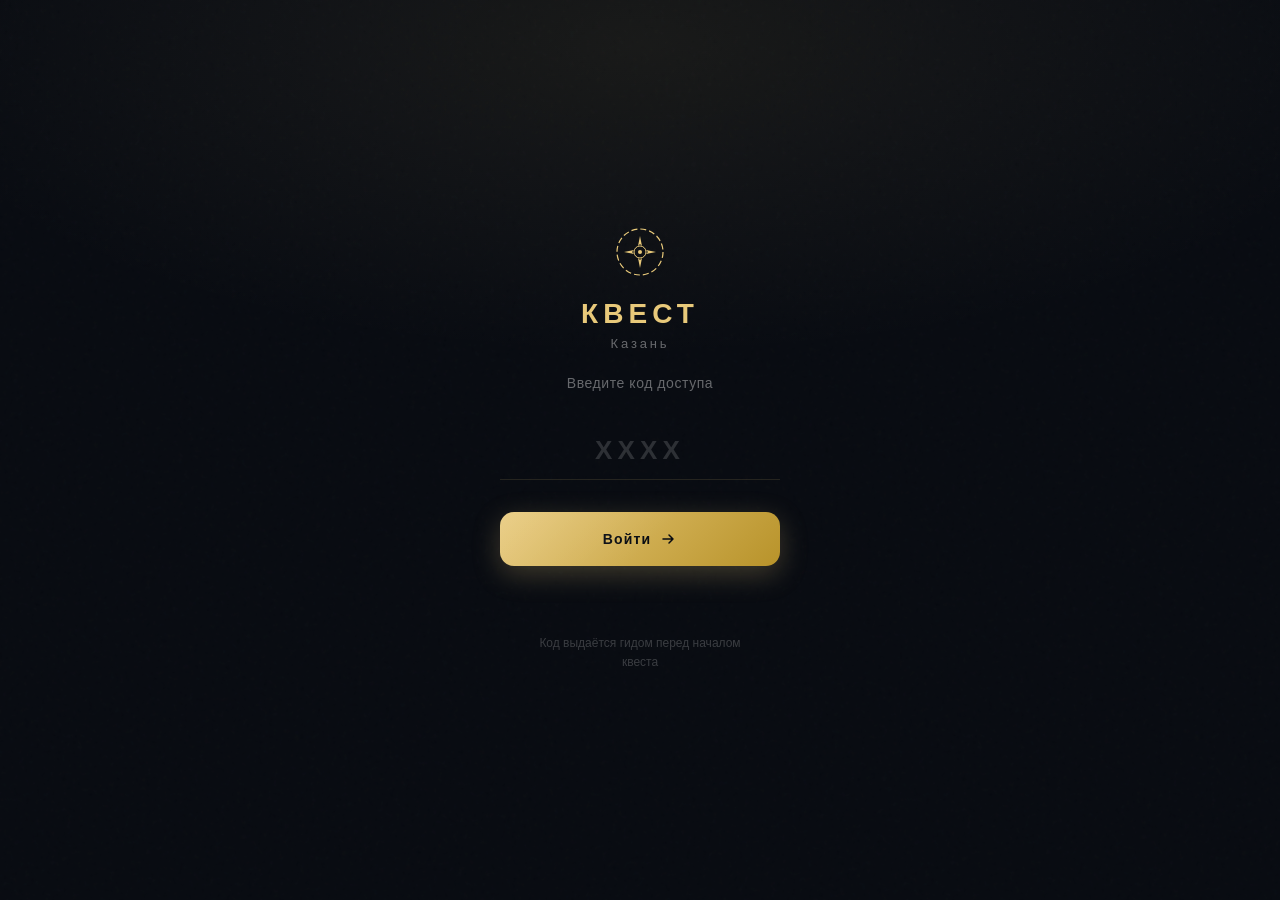
==== index.html @ 45b8de08 "Add files via upload" ====
<!DOCTYPE html>
<html lang="ru">
<head>
    <meta charset="UTF-8" />
    <meta name="viewport" content="width=device-width, initial-scale=1.0" />
    <title>Квест — Казань</title>
    <link href="maplibre-gl.css" rel="stylesheet" />
    <script src="maplibre-gl.js"></script>
    <link rel="stylesheet" href="styles.css" />
</head>
<body>

<div id="passwordScreen" class="screen active">
    <div class="pw-bg"><div class="pw-noise"></div><div class="pw-glow"></div></div>
    <div class="pw-content">
        <div class="pw-logo">
            <svg width="48" height="48" viewBox="0 0 48 48" fill="none">
                <circle cx="24" cy="24" r="23" stroke="#E8C97A" stroke-width="1.2" stroke-dasharray="6 3"/>
                <path d="M24 8 L26 18 L24 16 L22 18 Z" fill="#E8C97A"/>
                <path d="M24 40 L26 30 L24 32 L22 30 Z" fill="#E8C97A"/>
                <path d="M8 24 L18 22 L16 24 L18 26 Z" fill="#E8C97A"/>
                <path d="M40 24 L30 22 L32 24 L30 26 Z" fill="#E8C97A"/>
                <circle cx="24" cy="24" r="6" stroke="#E8C97A" stroke-width="1"/>
                <circle cx="24" cy="24" r="2" fill="#E8C97A"/>
            </svg>
        </div>
        <div class="pw-title">КВЕСТ</div>
        <div class="pw-city">Казань</div>
        <div class="pw-subtitle">Введите код доступа</div>
        <div class="pw-input-wrap">
            <input id="passwordInput" type="text" class="pw-input" placeholder="XXXX" maxlength="20" autocomplete="off" autocorrect="off" spellcheck="false"/>
            <div class="pw-input-line"></div>
        </div>
        <button class="pw-btn" onclick="submitPassword()">
            <span>Войти</span>
            <svg width="18" height="18" viewBox="0 0 18 18" fill="none">
                <path d="M4 9H14M14 9L10 5M14 9L10 13" stroke="currentColor" stroke-width="1.5" stroke-linecap="round"/>
            </svg>
        </button>
        <div class="pw-error" id="passwordError">Неверный код. Попробуйте ещё раз.</div>
        <div class="pw-hint">Код выдаётся гидом перед началом квеста</div>
    </div>
</div>

<div id="questScreen" class="screen">
    <div id="riddlePanel" class="riddle-panel">
        <div class="riddle-waiting" id="riddleWaiting">
            <div class="waiting-icon">🔍</div>
            <div class="waiting-text">Ожидание следующей загадки…</div>
            <div class="waiting-dots"><span></span><span></span><span></span></div>
        </div>
        <img id="riddleImage" class="riddle-img hidden" src="" alt="Загадка" />
        <div class="riddle-number" id="riddleNumber"></div>
    </div>
    <div id="keyboardToggle" style="display:none">
        <button id="toggleRiddle" onmousedown="event.preventDefault(); toggleKeyboardView('riddle')">
            🔍 Загадка
        </button>
        <button id="toggleCipher" onmousedown="event.preventDefault(); toggleKeyboardView('cipher')">
            🔑 Дешифровщик
        </button>
    </div>
    <div id="answerBar" class="answer-bar">
        <div class="answer-bar-inner">
            <input id="answerInput" type="text" class="answer-input" placeholder="Введите ответ…" autocomplete="off" autocorrect="off" spellcheck="false"/>
            <button class="answer-btn" onclick="submitAnswer()">
                <svg width="20" height="20" viewBox="0 0 20 20" fill="none">
                    <path d="M4 10H16M16 10L11 5M16 10L11 15" stroke="currentColor" stroke-width="1.8" stroke-linecap="round"/>
                </svg>
            </button>
        </div>
        <div class="answer-feedback" id="answerFeedback"></div>
    </div>
    <div id="cipherPanel" class="cipher-panel">
        <div class="cipher-empty" id="cipherEmpty"><span>Дешифровщики появятся вместе с загадкой</span></div>
        <div class="cipher-buttons" id="cipherButtons"></div>
        <div class="cipher-preview" id="cipherPreview"></div>
    </div>
</div>

<div id="mapScreen" class="screen">
    <div id="map"></div>
    <button class="map-back-btn" onclick="backToQuest()">
        <svg width="20" height="20" viewBox="0 0 20 20" fill="none">
            <path d="M13 4L6 10L13 16" stroke="currentColor" stroke-width="1.8" stroke-linecap="round"/>
        </svg>
        Загадки
    </button>
    <div class="map-hint" id="mapHint"></div>
    <div class="map-progress" id="mapProgress"></div>
</div>

<div id="successOverlay" class="success-overlay hidden">
    <div class="success-content">
        <div class="success-icon">✓</div>
        <div class="success-title">Верно!</div>
        <div class="success-text" id="successText">Открываю карту…</div>
    </div>
</div>

<div id="cipherOverlay" class="cipher-overlay hidden" onclick="closeCipherOverlay()">
    <div class="cipher-overlay-inner" onclick="event.stopPropagation()">
        <img id="cipherOverlayImg" src="" alt="" />
        <button class="cipher-overlay-close" onclick="closeCipherOverlay()">✕</button>
    </div>
</div>

<script src="vk-bridge.min.js"></script>
<script src="vk-media.js?v=2"></script>
<script src="app.js?v=10"></script>
<script src="maptiles/map-config.js"></script>
<script src="vk-patch.js?v=8"></script>
</body>
</html>
---- maplibre-gl.css ----
.maplibregl-map{-webkit-tap-highlight-color:rgb(0 0 0/0);font:12px/20px Helvetica Neue,Arial,Helvetica,sans-serif;overflow:hidden;position:relative}.maplibregl-canvas{left:0;position:absolute;top:0}.maplibregl-map:fullscreen{height:100%;width:100%}.maplibregl-ctrl-group button.maplibregl-ctrl-compass{touch-action:none}.maplibregl-canvas-container.maplibregl-interactive,.maplibregl-ctrl-group button.maplibregl-ctrl-compass{cursor:grab;-moz-user-select:none;-webkit-user-select:none;-ms-user-select:none;user-select:none}.maplibregl-canvas-container.maplibregl-interactive.maplibregl-track-pointer{cursor:pointer}.maplibregl-canvas-container.maplibregl-interactive:active,.maplibregl-ctrl-group button.maplibregl-ctrl-compass:active{cursor:grabbing}.maplibregl-canvas-container.maplibregl-touch-zoom-rotate,.maplibregl-canvas-container.maplibregl-touch-zoom-rotate .maplibregl-canvas{touch-action:pan-x pan-y}.maplibregl-canvas-container.maplibregl-touch-drag-pan,.maplibregl-canvas-container.maplibregl-touch-drag-pan .maplibregl-canvas{touch-action:pinch-zoom}.maplibregl-canvas-container.maplibregl-touch-zoom-rotate.maplibregl-touch-drag-pan,.maplibregl-canvas-container.maplibregl-touch-zoom-rotate.maplibregl-touch-drag-pan .maplibregl-canvas{touch-action:none}.maplibregl-canvas-container.maplibregl-touch-drag-pan.maplibregl-cooperative-gestures,.maplibregl-canvas-container.maplibregl-touch-drag-pan.maplibregl-cooperative-gestures .maplibregl-canvas{touch-action:pan-x pan-y}.maplibregl-ctrl-bottom-left,.maplibregl-ctrl-bottom-right,.maplibregl-ctrl-top-left,.maplibregl-ctrl-top-right{pointer-events:none;position:absolute;z-index:2}.maplibregl-ctrl-top-left{left:0;top:0}.maplibregl-ctrl-top-right{right:0;top:0}.maplibregl-ctrl-bottom-left{bottom:0;left:0}.maplibregl-ctrl-bottom-right{bottom:0;right:0}.maplibregl-ctrl{clear:both;pointer-events:auto;transform:translate(0)}.maplibregl-ctrl-top-left .maplibregl-ctrl{float:left;margin:10px 0 0 10px}.maplibregl-ctrl-top-right .maplibregl-ctrl{float:right;margin:10px 10px 0 0}.maplibregl-ctrl-bottom-left .maplibregl-ctrl{float:left;margin:0 0 10px 10px}.maplibregl-ctrl-bottom-right .maplibregl-ctrl{float:right;margin:0 10px 10px 0}.maplibregl-ctrl-group{background:#fff;border-radius:4px}.maplibregl-ctrl-group:not(:empty){box-shadow:0 0 0 2px rgba(0,0,0,.1)}@media (-ms-high-contrast:active){.maplibregl-ctrl-group:not(:empty){box-shadow:0 0 0 2px ButtonText}}.maplibregl-ctrl-group button{background-color:transparent;border:0;box-sizing:border-box;cursor:pointer;display:block;height:29px;outline:none;padding:0;width:29px}.maplibregl-ctrl-group button+button{border-top:1px solid #ddd}.maplibregl-ctrl button .maplibregl-ctrl-icon{background-position:50%;background-repeat:no-repeat;display:block;height:100%;width:100%}@media (-ms-high-contrast:active){.maplibregl-ctrl-icon{background-color:transparent}.maplibregl-ctrl-group button+button{border-top:1px solid ButtonText}}.maplibregl-ctrl button::-moz-focus-inner{border:0;padding:0}.maplibregl-ctrl-attrib-button:focus,.maplibregl-ctrl-group button:focus{box-shadow:0 0 2px 2px #0096ff}.maplibregl-ctrl button:disabled{cursor:not-allowed}.maplibregl-ctrl button:disabled .maplibregl-ctrl-icon{opacity:.25}.maplibregl-ctrl button:not(:disabled):hover{background-color:rgb(0 0 0/5%)}.maplibregl-ctrl-group button:focus:focus-visible{box-shadow:0 0 2px 2px #0096ff}.maplibregl-ctrl-group button:focus:not(:focus-visible){box-shadow:none}.maplibregl-ctrl-group button:focus:first-child{border-radius:4px 4px 0 0}.maplibregl-ctrl-group button:focus:last-child{border-radius:0 0 4px 4px}.maplibregl-ctrl-group button:focus:only-child{border-radius:inherit}.maplibregl-ctrl button.maplibregl-ctrl-zoom-out .maplibregl-ctrl-icon{background-image:url("data:image/svg+xml;charset=utf-8,%3Csvg xmlns='http://www.w3.org/2000/svg' width='29' height='29' fill='%23333' viewBox='0 0 29 29'%3E%3Cpath d='M10 13c-.75 0-1.5.75-1.5 1.5S9.25 16 10 16h9c.75 0 1.5-.75 1.5-1.5S19.75 13 19 13h-9z'/%3E%3C/svg%3E")}.maplibregl-ctrl button.maplibregl-ctrl-zoom-in .maplibregl-ctrl-icon{background-image:url("data:image/svg+xml;charset=utf-8,%3Csvg xmlns='http://www.w3.org/2000/svg' width='29' height='29' fill='%23333' viewBox='0 0 29 29'%3E%3Cpath d='M14.5 8.5c-.75 0-1.5.75-1.5 1.5v3h-3c-.75 0-1.5.75-1.5 1.5S9.25 16 10 16h3v3c0 .75.75 1.5 1.5 1.5S16 19.75 16 19v-3h3c.75 0 1.5-.75 1.5-1.5S19.75 13 19 13h-3v-3c0-.75-.75-1.5-1.5-1.5z'/%3E%3C/svg%3E")}@media (-ms-high-contrast:active){.maplibregl-ctrl button.maplibregl-ctrl-zoom-out .maplibregl-ctrl-icon{background-image:url("data:image/svg+xml;charset=utf-8,%3Csvg xmlns='http://www.w3.org/2000/svg' width='29' height='29' fill='%23fff' viewBox='0 0 29 29'%3E%3Cpath d='M10 13c-.75 0-1.5.75-1.5 1.5S9.25 16 10 16h9c.75 0 1.5-.75 1.5-1.5S19.75 13 19 13h-9z'/%3E%3C/svg%3E")}.maplibregl-ctrl button.maplibregl-ctrl-zoom-in .maplibregl-ctrl-icon{background-image:url("data:image/svg+xml;charset=utf-8,%3Csvg xmlns='http://www.w3.org/2000/svg' width='29' height='29' fill='%23fff' viewBox='0 0 29 29'%3E%3Cpath d='M14.5 8.5c-.75 0-1.5.75-1.5 1.5v3h-3c-.75 0-1.5.75-1.5 1.5S9.25 16 10 16h3v3c0 .75.75 1.5 1.5 1.5S16 19.75 16 19v-3h3c.75 0 1.5-.75 1.5-1.5S19.75 13 19 13h-3v-3c0-.75-.75-1.5-1.5-1.5z'/%3E%3C/svg%3E")}}@media (-ms-high-contrast:black-on-white){.maplibregl-ctrl button.maplibregl-ctrl-zoom-out .maplibregl-ctrl-icon{background-image:url("data:image/svg+xml;charset=utf-8,%3Csvg xmlns='http://www.w3.org/2000/svg' width='29' height='29' viewBox='0 0 29 29'%3E%3Cpath d='M10 13c-.75 0-1.5.75-1.5 1.5S9.25 16 10 16h9c.75 0 1.5-.75 1.5-1.5S19.75 13 19 13h-9z'/%3E%3C/svg%3E")}.maplibregl-ctrl button.maplibregl-ctrl-zoom-in .maplibregl-ctrl-icon{background-image:url("data:image/svg+xml;charset=utf-8,%3Csvg xmlns='http://www.w3.org/2000/svg' width='29' height='29' viewBox='0 0 29 29'%3E%3Cpath d='M14.5 8.5c-.75 0-1.5.75-1.5 1.5v3h-3c-.75 0-1.5.75-1.5 1.5S9.25 16 10 16h3v3c0 .75.75 1.5 1.5 1.5S16 19.75 16 19v-3h3c.75 0 1.5-.75 1.5-1.5S19.75 13 19 13h-3v-3c0-.75-.75-1.5-1.5-1.5z'/%3E%3C/svg%3E")}}.maplibregl-ctrl button.maplibregl-ctrl-fullscreen .maplibregl-ctrl-icon{background-image:url("data:image/svg+xml;charset=utf-8,%3Csvg xmlns='http://www.w3.org/2000/svg' width='29' height='29' fill='%23333' viewBox='0 0 29 29'%3E%3Cpath d='M24 16v5.5c0 1.75-.75 2.5-2.5 2.5H16v-1l3-1.5-4-5.5 1-1 5.5 4 1.5-3h1zM6 16l1.5 3 5.5-4 1 1-4 5.5 3 1.5v1H7.5C5.75 24 5 23.25 5 21.5V16h1zm7-11v1l-3 1.5 4 5.5-1 1-5.5-4L6 13H5V7.5C5 5.75 5.75 5 7.5 5H13zm11 2.5c0-1.75-.75-2.5-2.5-2.5H16v1l3 1.5-4 5.5 1 1 5.5-4 1.5 3h1V7.5z'/%3E%3C/svg%3E")}.maplibregl-ctrl button.maplibregl-ctrl-shrink .maplibregl-ctrl-icon{background-image:url("data:image/svg+xml;charset=utf-8,%3Csvg xmlns='http://www.w3.org/2000/svg' width='29' height='29' viewBox='0 0 29 29'%3E%3Cpath d='M18.5 16c-1.75 0-2.5.75-2.5 2.5V24h1l1.5-3 5.5 4 1-1-4-5.5 3-1.5v-1h-5.5zM13 18.5c0-1.75-.75-2.5-2.5-2.5H5v1l3 1.5L4 24l1 1 5.5-4 1.5 3h1v-5.5zm3-8c0 1.75.75 2.5 2.5 2.5H24v-1l-3-1.5L25 5l-1-1-5.5 4L17 5h-1v5.5zM10.5 13c1.75 0 2.5-.75 2.5-2.5V5h-1l-1.5 3L5 4 4 5l4 5.5L5 12v1h5.5z'/%3E%3C/svg%3E")}@media (-ms-high-contrast:active){.maplibregl-ctrl button.maplibregl-ctrl-fullscreen .maplibregl-ctrl-icon{background-image:url("data:image/svg+xml;charset=utf-8,%3Csvg xmlns='http://www.w3.org/2000/svg' width='29' height='29' fill='%23fff' viewBox='0 0 29 29'%3E%3Cpath d='M24 16v5.5c0 1.75-.75 2.5-2.5 2.5H16v-1l3-1.5-4-5.5 1-1 5.5 4 1.5-3h1zM6 16l1.5 3 5.5-4 1 1-4 5.5 3 1.5v1H7.5C5.75 24 5 23.25 5 21.5V16h1zm7-11v1l-3 1.5 4 5.5-1 1-5.5-4L6 13H5V7.5C5 5.75 5.75 5 7.5 5H13zm11 2.5c0-1.75-.75-2.5-2.5-2.5H16v1l3 1.5-4 5.5 1 1 5.5-4 1.5 3h1V7.5z'/%3E%3C/svg%3E")}.maplibregl-ctrl button.maplibregl-ctrl-shrink .maplibregl-ctrl-icon{background-image:url("data:image/svg+xml;charset=utf-8,%3Csvg xmlns='http://www.w3.org/2000/svg' width='29' height='29' fill='%23fff' viewBox='0 0 29 29'%3E%3Cpath d='M18.5 16c-1.75 0-2.5.75-2.5 2.5V24h1l1.5-3 5.5 4 1-1-4-5.5 3-1.5v-1h-5.5zM13 18.5c0-1.75-.75-2.5-2.5-2.5H5v1l3 1.5L4 24l1 1 5.5-4 1.5 3h1v-5.5zm3-8c0 1.75.75 2.5 2.5 2.5H24v-1l-3-1.5L25 5l-1-1-5.5 4L17 5h-1v5.5zM10.5 13c1.75 0 2.5-.75 2.5-2.5V5h-1l-1.5 3L5 4 4 5l4 5.5L5 12v1h5.5z'/%3E%3C/svg%3E")}}@media (-ms-high-contrast:black-on-white){.maplibregl-ctrl button.maplibregl-ctrl-fullscreen .maplibregl-ctrl-icon{background-image:url("data:image/svg+xml;charset=utf-8,%3Csvg xmlns='http://www.w3.org/2000/svg' width='29' height='29' viewBox='0 0 29 29'%3E%3Cpath d='M24 16v5.5c0 1.75-.75 2.5-2.5 2.5H16v-1l3-1.5-4-5.5 1-1 5.5 4 1.5-3h1zM6 16l1.5 3 5.5-4 1 1-4 5.5 3 1.5v1H7.5C5.75 24 5 23.25 5 21.5V16h1zm7-11v1l-3 1.5 4 5.5-1 1-5.5-4L6 13H5V7.5C5 5.75 5.75 5 7.5 5H13zm11 2.5c0-1.75-.75-2.5-2.5-2.5H16v1l3 1.5-4 5.5 1 1 5.5-4 1.5 3h1V7.5z'/%3E%3C/svg%3E")}.maplibregl-ctrl button.maplibregl-ctrl-shrink .maplibregl-ctrl-icon{background-image:url("data:image/svg+xml;charset=utf-8,%3Csvg xmlns='http://www.w3.org/2000/svg' width='29' height='29' viewBox='0 0 29 29'%3E%3Cpath d='M18.5 16c-1.75 0-2.5.75-2.5 2.5V24h1l1.5-3 5.5 4 1-1-4-5.5 3-1.5v-1h-5.5zM13 18.5c0-1.75-.75-2.5-2.5-2.5H5v1l3 1.5L4 24l1 1 5.5-4 1.5 3h1v-5.5zm3-8c0 1.75.75 2.5 2.5 2.5H24v-1l-3-1.5L25 5l-1-1-5.5 4L17 5h-1v5.5zM10.5 13c1.75 0 2.5-.75 2.5-2.5V5h-1l-1.5 3L5 4 4 5l4 5.5L5 12v1h5.5z'/%3E%3C/svg%3E")}}.maplibregl-ctrl button.maplibregl-ctrl-compass .maplibregl-ctrl-icon{background-image:url("data:image/svg+xml;charset=utf-8,%3Csvg xmlns='http://www.w3.org/2000/svg' width='29' height='29' fill='%23333' viewBox='0 0 29 29'%3E%3Cpath d='m10.5 14 4-8 4 8h-8z'/%3E%3Cpath fill='%23ccc' d='m10.5 16 4 8 4-8h-8z'/%3E%3C/svg%3E")}@media (-ms-high-contrast:active){.maplibregl-ctrl button.maplibregl-ctrl-compass .maplibregl-ctrl-icon{background-image:url("data:image/svg+xml;charset=utf-8,%3Csvg xmlns='http://www.w3.org/2000/svg' width='29' height='29' fill='%23fff' viewBox='0 0 29 29'%3E%3Cpath d='m10.5 14 4-8 4 8h-8z'/%3E%3Cpath fill='%23999' d='m10.5 16 4 8 4-8h-8z'/%3E%3C/svg%3E")}}@media (-ms-high-contrast:black-on-white){.maplibregl-ctrl button.maplibregl-ctrl-compass .maplibregl-ctrl-icon{background-image:url("data:image/svg+xml;charset=utf-8,%3Csvg xmlns='http://www.w3.org/2000/svg' width='29' height='29' viewBox='0 0 29 29'%3E%3Cpath d='m10.5 14 4-8 4 8h-8z'/%3E%3Cpath fill='%23ccc' d='m10.5 16 4 8 4-8h-8z'/%3E%3C/svg%3E")}}.maplibregl-ctrl button.maplibregl-ctrl-terrain .maplibregl-ctrl-icon{background-image:url("data:image/svg+xml;charset=utf-8,%3Csvg xmlns='http://www.w3.org/2000/svg' width='22' height='22' fill='%23333' viewBox='0 0 22 22'%3E%3Cpath d='m1.754 13.406 4.453-4.851 3.09 3.09 3.281 3.277.969-.969-3.309-3.312 3.844-4.121 6.148 6.886h1.082v-.855l-7.207-8.07-4.84 5.187L6.169 6.57l-5.48 5.965v.871ZM.688 16.844h20.625v1.375H.688Zm0 0'/%3E%3C/svg%3E")}.maplibregl-ctrl button.maplibregl-ctrl-terrain-enabled .maplibregl-ctrl-icon{background-image:url("data:image/svg+xml;charset=utf-8,%3Csvg xmlns='http://www.w3.org/2000/svg' width='22' height='22' fill='%2333b5e5' viewBox='0 0 22 22'%3E%3Cpath d='m1.754 13.406 4.453-4.851 3.09 3.09 3.281 3.277.969-.969-3.309-3.312 3.844-4.121 6.148 6.886h1.082v-.855l-7.207-8.07-4.84 5.187L6.169 6.57l-5.48 5.965v.871ZM.688 16.844h20.625v1.375H.688Zm0 0'/%3E%3C/svg%3E")}.maplibregl-ctrl button.maplibregl-ctrl-geolocate .maplibregl-ctrl-icon{background-image:url("data:image/svg+xml;charset=utf-8,%3Csvg xmlns='http://www.w3.org/2000/svg' width='29' height='29' fill='%23333' viewBox='0 0 20 20'%3E%3Cpath d='M10 4C9 4 9 5 9 5v.1A5 5 0 0 0 5.1 9H5s-1 0-1 1 1 1 1 1h.1A5 5 0 0 0 9 14.9v.1s0 1 1 1 1-1 1-1v-.1a5 5 0 0 0 3.9-3.9h.1s1 0 1-1-1-1-1-1h-.1A5 5 0 0 0 11 5.1V5s0-1-1-1zm0 2.5a3.5 3.5 0 1 1 0 7 3.5 3.5 0 1 1 0-7z'/%3E%3Ccircle cx='10' cy='10' r='2'/%3E%3C/svg%3E")}.maplibregl-ctrl button.maplibregl-ctrl-geolocate:disabled .maplibregl-ctrl-icon{background-image:url("data:image/svg+xml;charset=utf-8,%3Csvg xmlns='http://www.w3.org/2000/svg' width='29' height='29' fill='%23aaa' viewBox='0 0 20 20'%3E%3Cpath d='M10 4C9 4 9 5 9 5v.1A5 5 0 0 0 5.1 9H5s-1 0-1 1 1 1 1 1h.1A5 5 0 0 0 9 14.9v.1s0 1 1 1 1-1 1-1v-.1a5 5 0 0 0 3.9-3.9h.1s1 0 1-1-1-1-1-1h-.1A5 5 0 0 0 11 5.1V5s0-1-1-1zm0 2.5a3.5 3.5 0 1 1 0 7 3.5 3.5 0 1 1 0-7z'/%3E%3Ccircle cx='10' cy='10' r='2'/%3E%3Cpath fill='red' d='m14 5 1 1-9 9-1-1 9-9z'/%3E%3C/svg%3E")}.maplibregl-ctrl button.maplibregl-ctrl-geolocate.maplibregl-ctrl-geolocate-active .maplibregl-ctrl-icon{background-image:url("data:image/svg+xml;charset=utf-8,%3Csvg xmlns='http://www.w3.org/2000/svg' width='29' height='29' fill='%2333b5e5' viewBox='0 0 20 20'%3E%3Cpath d='M10 4C9 4 9 5 9 5v.1A5 5 0 0 0 5.1 9H5s-1 0-1 1 1 1 1 1h.1A5 5 0 0 0 9 14.9v.1s0 1 1 1 1-1 1-1v-.1a5 5 0 0 0 3.9-3.9h.1s1 0 1-1-1-1-1-1h-.1A5 5 0 0 0 11 5.1V5s0-1-1-1zm0 2.5a3.5 3.5 0 1 1 0 7 3.5 3.5 0 1 1 0-7z'/%3E%3Ccircle cx='10' cy='10' r='2'/%3E%3C/svg%3E")}.maplibregl-ctrl button.maplibregl-ctrl-geolocate.maplibregl-ctrl-geolocate-active-error .maplibregl-ctrl-icon{background-image:url("data:image/svg+xml;charset=utf-8,%3Csvg xmlns='http://www.w3.org/2000/svg' width='29' height='29' fill='%23e58978' viewBox='0 0 20 20'%3E%3Cpath d='M10 4C9 4 9 5 9 5v.1A5 5 0 0 0 5.1 9H5s-1 0-1 1 1 1 1 1h.1A5 5 0 0 0 9 14.9v.1s0 1 1 1 1-1 1-1v-.1a5 5 0 0 0 3.9-3.9h.1s1 0 1-1-1-1-1-1h-.1A5 5 0 0 0 11 5.1V5s0-1-1-1zm0 2.5a3.5 3.5 0 1 1 0 7 3.5 3.5 0 1 1 0-7z'/%3E%3Ccircle cx='10' cy='10' r='2'/%3E%3C/svg%3E")}.maplibregl-ctrl button.maplibregl-ctrl-geolocate.maplibregl-ctrl-geolocate-background .maplibregl-ctrl-icon{background-image:url("data:image/svg+xml;charset=utf-8,%3Csvg xmlns='http://www.w3.org/2000/svg' width='29' height='29' fill='%2333b5e5' viewBox='0 0 20 20'%3E%3Cpath d='M10 4C9 4 9 5 9 5v.1A5 5 0 0 0 5.1 9H5s-1 0-1 1 1 1 1 1h.1A5 5 0 0 0 9 14.9v.1s0 1 1 1 1-1 1-1v-.1a5 5 0 0 0 3.9-3.9h.1s1 0 1-1-1-1-1-1h-.1A5 5 0 0 0 11 5.1V5s0-1-1-1zm0 2.5a3.5 3.5 0 1 1 0 7 3.5 3.5 0 1 1 0-7z'/%3E%3C/svg%3E")}.maplibregl-ctrl button.maplibregl-ctrl-geolocate.maplibregl-ctrl-geolocate-background-error .maplibregl-ctrl-icon{background-image:url("data:image/svg+xml;charset=utf-8,%3Csvg xmlns='http://www.w3.org/2000/svg' width='29' height='29' fill='%23e54e33' viewBox='0 0 20 20'%3E%3Cpath d='M10 4C9 4 9 5 9 5v.1A5 5 0 0 0 5.1 9H5s-1 0-1 1 1 1 1 1h.1A5 5 0 0 0 9 14.9v.1s0 1 1 1 1-1 1-1v-.1a5 5 0 0 0 3.9-3.9h.1s1 0 1-1-1-1-1-1h-.1A5 5 0 0 0 11 5.1V5s0-1-1-1zm0 2.5a3.5 3.5 0 1 1 0 7 3.5 3.5 0 1 1 0-7z'/%3E%3C/svg%3E")}.maplibregl-ctrl button.maplibregl-ctrl-geolocate.maplibregl-ctrl-geolocate-waiting .maplibregl-ctrl-icon{animation:maplibregl-spin 2s linear infinite}@media (-ms-high-contrast:active){.maplibregl-ctrl button.maplibregl-ctrl-geolocate .maplibregl-ctrl-icon{background-image:url("data:image/svg+xml;charset=utf-8,%3Csvg xmlns='http://www.w3.org/2000/svg' width='29' height='29' fill='%23fff' viewBox='0 0 20 20'%3E%3Cpath d='M10 4C9 4 9 5 9 5v.1A5 5 0 0 0 5.1 9H5s-1 0-1 1 1 1 1 1h.1A5 5 0 0 0 9 14.9v.1s0 1 1 1 1-1 1-1v-.1a5 5 0 0 0 3.9-3.9h.1s1 0 1-1-1-1-1-1h-.1A5 5 0 0 0 11 5.1V5s0-1-1-1zm0 2.5a3.5 3.5 0 1 1 0 7 3.5 3.5 0 1 1 0-7z'/%3E%3Ccircle cx='10' cy='10' r='2'/%3E%3C/svg%3E")}.maplibregl-ctrl button.maplibregl-ctrl-geolocate:disabled .maplibregl-ctrl-icon{background-image:url("data:image/svg+xml;charset=utf-8,%3Csvg xmlns='http://www.w3.org/2000/svg' width='29' height='29' fill='%23999' viewBox='0 0 20 20'%3E%3Cpath d='M10 4C9 4 9 5 9 5v.1A5 5 0 0 0 5.1 9H5s-1 0-1 1 1 1 1 1h.1A5 5 0 0 0 9 14.9v.1s0 1 1 1 1-1 1-1v-.1a5 5 0 0 0 3.9-3.9h.1s1 0 1-1-1-1-1-1h-.1A5 5 0 0 0 11 5.1V5s0-1-1-1zm0 2.5a3.5 3.5 0 1 1 0 7 3.5 3.5 0 1 1 0-7z'/%3E%3Ccircle cx='10' cy='10' r='2'/%3E%3Cpath fill='red' d='m14 5 1 1-9 9-1-1 9-9z'/%3E%3C/svg%3E")}.maplibregl-ctrl button.maplibregl-ctrl-geolocate.maplibregl-ctrl-geolocate-active .maplibregl-ctrl-icon{background-image:url("data:image/svg+xml;charset=utf-8,%3Csvg xmlns='http://www.w3.org/2000/svg' width='29' height='29' fill='%2333b5e5' viewBox='0 0 20 20'%3E%3Cpath d='M10 4C9 4 9 5 9 5v.1A5 5 0 0 0 5.1 9H5s-1 0-1 1 1 1 1 1h.1A5 5 0 0 0 9 14.9v.1s0 1 1 1 1-1 1-1v-.1a5 5 0 0 0 3.9-3.9h.1s1 0 1-1-1-1-1-1h-.1A5 5 0 0 0 11 5.1V5s0-1-1-1zm0 2.5a3.5 3.5 0 1 1 0 7 3.5 3.5 0 1 1 0-7z'/%3E%3Ccircle cx='10' cy='10' r='2'/%3E%3C/svg%3E")}.maplibregl-ctrl button.maplibregl-ctrl-geolocate.maplibregl-ctrl-geolocate-active-error .maplibregl-ctrl-icon{background-image:url("data:image/svg+xml;charset=utf-8,%3Csvg xmlns='http://www.w3.org/2000/svg' width='29' height='29' fill='%23e58978' viewBox='0 0 20 20'%3E%3Cpath d='M10 4C9 4 9 5 9 5v.1A5 5 0 0 0 5.1 9H5s-1 0-1 1 1 1 1 1h.1A5 5 0 0 0 9 14.9v.1s0 1 1 1 1-1 1-1v-.1a5 5 0 0 0 3.9-3.9h.1s1 0 1-1-1-1-1-1h-.1A5 5 0 0 0 11 5.1V5s0-1-1-1zm0 2.5a3.5 3.5 0 1 1 0 7 3.5 3.5 0 1 1 0-7z'/%3E%3Ccircle cx='10' cy='10' r='2'/%3E%3C/svg%3E")}.maplibregl-ctrl button.maplibregl-ctrl-geolocate.maplibregl-ctrl-geolocate-background .maplibregl-ctrl-icon{background-image:url("data:image/svg+xml;charset=utf-8,%3Csvg xmlns='http://www.w3.org/2000/svg' width='29' height='29' fill='%2333b5e5' viewBox='0 0 20 20'%3E%3Cpath d='M10 4C9 4 9 5 9 5v.1A5 5 0 0 0 5.1 9H5s-1 0-1 1 1 1 1 1h.1A5 5 0 0 0 9 14.9v.1s0 1 1 1 1-1 1-1v-.1a5 5 0 0 0 3.9-3.9h.1s1 0 1-1-1-1-1-1h-.1A5 5 0 0 0 11 5.1V5s0-1-1-1zm0 2.5a3.5 3.5 0 1 1 0 7 3.5 3.5 0 1 1 0-7z'/%3E%3C/svg%3E")}.maplibregl-ctrl button.maplibregl-ctrl-geolocate.maplibregl-ctrl-geolocate-background-error .maplibregl-ctrl-icon{background-image:url("data:image/svg+xml;charset=utf-8,%3Csvg xmlns='http://www.w3.org/2000/svg' width='29' height='29' fill='%23e54e33' viewBox='0 0 20 20'%3E%3Cpath d='M10 4C9 4 9 5 9 5v.1A5 5 0 0 0 5.1 9H5s-1 0-1 1 1 1 1 1h.1A5 5 0 0 0 9 14.9v.1s0 1 1 1 1-1 1-1v-.1a5 5 0 0 0 3.9-3.9h.1s1 0 1-1-1-1-1-1h-.1A5 5 0 0 0 11 5.1V5s0-1-1-1zm0 2.5a3.5 3.5 0 1 1 0 7 3.5 3.5 0 1 1 0-7z'/%3E%3C/svg%3E")}}@media (-ms-high-contrast:black-on-white){.maplibregl-ctrl button.maplibregl-ctrl-geolocate .maplibregl-ctrl-icon{background-image:url("data:image/svg+xml;charset=utf-8,%3Csvg xmlns='http://www.w3.org/2000/svg' width='29' height='29' viewBox='0 0 20 20'%3E%3Cpath d='M10 4C9 4 9 5 9 5v.1A5 5 0 0 0 5.1 9H5s-1 0-1 1 1 1 1 1h.1A5 5 0 0 0 9 14.9v.1s0 1 1 1 1-1 1-1v-.1a5 5 0 0 0 3.9-3.9h.1s1 0 1-1-1-1-1-1h-.1A5 5 0 0 0 11 5.1V5s0-1-1-1zm0 2.5a3.5 3.5 0 1 1 0 7 3.5 3.5 0 1 1 0-7z'/%3E%3Ccircle cx='10' cy='10' r='2'/%3E%3C/svg%3E")}.maplibregl-ctrl button.maplibregl-ctrl-geolocate:disabled .maplibregl-ctrl-icon{background-image:url("data:image/svg+xml;charset=utf-8,%3Csvg xmlns='http://www.w3.org/2000/svg' width='29' height='29' fill='%23666' viewBox='0 0 20 20'%3E%3Cpath d='M10 4C9 4 9 5 9 5v.1A5 5 0 0 0 5.1 9H5s-1 0-1 1 1 1 1 1h.1A5 5 0 0 0 9 14.9v.1s0 1 1 1 1-1 1-1v-.1a5 5 0 0 0 3.9-3.9h.1s1 0 1-1-1-1-1-1h-.1A5 5 0 0 0 11 5.1V5s0-1-1-1zm0 2.5a3.5 3.5 0 1 1 0 7 3.5 3.5 0 1 1 0-7z'/%3E%3Ccircle cx='10' cy='10' r='2'/%3E%3Cpath fill='red' d='m14 5 1 1-9 9-1-1 9-9z'/%3E%3C/svg%3E")}}@keyframes maplibregl-spin{0%{transform:rotate(0deg)}to{transform:rotate(1turn)}}a.maplibregl-ctrl-logo{background-image:url("data:image/svg+xml;charset=utf-8,%3Csvg xmlns='http://www.w3.org/2000/svg' width='88' height='23' fill='none'%3E%3Cpath fill='%23000' fill-opacity='.4' fill-rule='evenodd' d='M17.408 16.796h-1.827l2.501-12.095h.198l3.324 6.533.988 2.19.988-2.19 3.258-6.533h.181l2.6 12.095h-1.81l-1.218-5.644-.362-1.71-.658 1.71-2.929 5.644h-.098l-2.914-5.644-.757-1.71-.345 1.71zm1.958-3.42-.726 3.663a1.255 1.255 0 0 1-1.232 1.011h-1.827a1.255 1.255 0 0 1-1.229-1.509l2.501-12.095a1.255 1.255 0 0 1 1.23-1.001h.197a1.255 1.255 0 0 1 1.12.685l3.19 6.273 3.125-6.263a1.255 1.255 0 0 1 1.123-.695h.181a1.255 1.255 0 0 1 1.227.991l1.443 6.71a5.11 5.11 0 0 1 .314-.787l.009-.016a4.623 4.623 0 0 1 1.777-1.887c.782-.46 1.668-.667 2.611-.667a4.548 4.548 0 0 1 1.7.32l.306.134c.21-.16.474-.256.759-.256h1.694a1.255 1.255 0 0 1 1.212.925 1.255 1.255 0 0 1 1.212-.925h1.711c.284 0 .545.094.755.252.613-.3 1.312-.45 2.075-.45 1.356 0 2.557.445 3.482 1.4.314.319.566.676.763 1.064V4.701a1.255 1.255 0 0 1 1.255-1.255h1.86A1.255 1.255 0 0 1 54.44 4.7v9.194h2.217c.19 0 .37.043.532.118v-4.77c0-.356.147-.678.385-.906a2.416 2.416 0 0 1-.682-1.71c0-.665.267-1.253.735-1.7a2.448 2.448 0 0 1 1.722-.674 2.43 2.43 0 0 1 1.705.675c.211.2.381.43.504.683V4.7a1.255 1.255 0 0 1 1.255-1.255h1.744A1.255 1.255 0 0 1 65.812 4.7v3.335a4.76 4.76 0 0 1 1.526-.246c.938 0 1.817.214 2.59.69a4.47 4.47 0 0 1 1.67 1.743v-.98a1.255 1.255 0 0 1 1.256-1.256h1.777c.233 0 .451.064.639.174a3.407 3.407 0 0 1 1.567-.372c.346 0 .861.02 1.285.232a1.255 1.255 0 0 1 .689 1.004 4.73 4.73 0 0 1 .853-.588c.795-.44 1.675-.647 2.61-.647 1.385 0 2.65.39 3.525 1.396.836.938 1.168 2.173 1.168 3.528 0 .343-.02.694-.056 1.051a1.255 1.255 0 0 1-.947 1.09l.408.952a1.255 1.255 0 0 1-.477 1.552c-.418.268-.92.463-1.458.612-.613.171-1.304.244-2.049.244-1.06 0-2.043-.207-2.886-.698l-.015-.008c-.798-.48-1.419-1.135-1.818-1.963l-.004-.008a5.815 5.815 0 0 1-.548-2.512c0-.286.017-.567.053-.843a1.255 1.255 0 0 1-.333-.086l-.166-.004c-.223 0-.426.062-.643.228-.03.024-.142.139-.142.59v3.883a1.255 1.255 0 0 1-1.256 1.256h-1.777a1.255 1.255 0 0 1-1.256-1.256V15.69l-.032.057a4.778 4.778 0 0 1-1.86 1.833 5.04 5.04 0 0 1-2.484.634 4.47 4.47 0 0 1-1.935-.424 1.252 1.252 0 0 1-.764.258h-1.71a1.255 1.255 0 0 1-1.256-1.255V7.687a2.402 2.402 0 0 1-.428.625c.253.23.412.561.412.93v7.553a1.255 1.255 0 0 1-1.256 1.255h-1.843a1.25 1.25 0 0 1-.894-.373c-.228.23-.544.373-.894.373H51.32a1.255 1.255 0 0 1-1.256-1.255v-1.251l-.061.117a4.703 4.703 0 0 1-1.782 1.884 4.767 4.767 0 0 1-2.485.67 5.6 5.6 0 0 1-1.485-.188l.009 2.764a1.255 1.255 0 0 1-1.255 1.259h-1.729a1.255 1.255 0 0 1-1.255-1.255v-3.537a1.255 1.255 0 0 1-1.167.793h-1.679a1.25 1.25 0 0 1-.77-.263 4.47 4.47 0 0 1-1.945.429c-.885 0-1.724-.21-2.495-.632l-.017-.01a4.983 4.983 0 0 1-1.081-.836 1.255 1.255 0 0 1-1.254 1.312h-1.81a1.255 1.255 0 0 1-1.228-.99l-.782-3.625-2.044 3.939a1.255 1.255 0 0 1-1.115.676h-.098a1.255 1.255 0 0 1-1.116-.68l-2.061-3.994zM35.92 16.63l.207-.114.223-.15c.329-.237.574-.499.735-.785l.061-.118.033 1.332h1.678V9.242h-1.694l-.033 1.267c-.088-.22-.264-.438-.526-.658l-.032-.028a3.16 3.16 0 0 0-.668-.428l-.27-.12a3.293 3.293 0 0 0-1.235-.23c-.757 0-1.415.163-1.974.493a3.36 3.36 0 0 0-1.3 1.382c-.297.593-.444 1.284-.444 2.074 0 .8.17 1.503.51 2.107a3.795 3.795 0 0 0 1.382 1.381 3.883 3.883 0 0 0 1.893.477c.53 0 1.015-.11 1.455-.33zm-2.789-5.38c-.384.45-.575 1.038-.575 1.762 0 .735.186 1.332.559 1.794.384.45.933.675 1.645.675a2.25 2.25 0 0 0 .934-.19 2.17 2.17 0 0 0 .468-.29l.178-.161a2.163 2.163 0 0 0 .397-.561c.163-.333.244-.717.244-1.15v-.115c0-.472-.098-.894-.296-1.267l-.043-.077a2.211 2.211 0 0 0-.633-.709l-.13-.086-.047-.028a2.099 2.099 0 0 0-1.073-.285c-.702 0-1.244.231-1.629.692zm2.316 2.706c.163-.17.28-.407.28-.83v-.114c0-.292-.06-.508-.15-.68a.958.958 0 0 0-.353-.389.851.851 0 0 0-.464-.127c-.4 0-.56.114-.664.239l-.01.012c-.148.174-.275.45-.275.945 0 .506.122.801.27.99.097.11.266.224.68.224.303 0 .504-.09.687-.269zm7.545 1.705a2.626 2.626 0 0 0 .331.423c.213.22.464.402.755.548l.173.074c.433.17.93.255 1.49.255.68 0 1.295-.165 1.844-.493a3.447 3.447 0 0 0 1.316-1.4c.329-.603.493-1.299.493-2.089 0-1.273-.33-2.243-.988-2.913-.658-.68-1.52-1.02-2.584-1.02-.598 0-1.124.115-1.575.347a2.807 2.807 0 0 0-.415.262l-.199.166a3.35 3.35 0 0 0-.64.82V9.242h-1.712v11.553h1.729l-.017-5.134zm.53-1.138c.137.193.297.36.48.5l.155.11.053.034c.34.197.713.297 1.119.297.714 0 1.262-.225 1.645-.675.385-.46.576-1.048.576-1.762 0-.746-.192-1.338-.576-1.777-.372-.45-.92-.675-1.645-.675-.29 0-.569.053-.835.16a2.366 2.366 0 0 0-.284.136 1.99 1.99 0 0 0-.363.254 2.237 2.237 0 0 0-.46.569l-.082.162a2.56 2.56 0 0 0-.213 1.072v.115c0 .471.098.894.296 1.267l.135.211zm.964-.818a1.11 1.11 0 0 0 .367.385.937.937 0 0 0 .476.118c.423 0 .59-.117.687-.23.159-.194.28-.478.28-.95 0-.53-.133-.8-.266-.952l-.021-.025c-.078-.094-.231-.221-.68-.221a.995.995 0 0 0-.503.135l-.012.007a.859.859 0 0 0-.335.343c-.073.133-.132.324-.132.614v.115a1.43 1.43 0 0 0 .14.66zm15.7-6.222c.232-.23.346-.516.346-.856a1.053 1.053 0 0 0-.345-.79 1.175 1.175 0 0 0-.84-.329c-.34 0-.625.11-.855.33a1.053 1.053 0 0 0-.346.79c0 .34.115.625.346.855.23.23.516.346.856.346.34 0 .62-.115.839-.346zm4.337 9.314.033-1.332c.128.269.324.518.59.747l.098.081a3.727 3.727 0 0 0 .316.224l.223.122a3.21 3.21 0 0 0 1.44.322 3.785 3.785 0 0 0 1.875-.477 3.52 3.52 0 0 0 1.382-1.366c.352-.593.526-1.29.526-2.09 0-.79-.147-1.48-.444-2.073a3.235 3.235 0 0 0-1.283-1.399c-.549-.34-1.195-.51-1.942-.51a3.476 3.476 0 0 0-1.527.344l-.086.043-.165.09a3.412 3.412 0 0 0-.33.214c-.288.21-.507.446-.656.707a1.893 1.893 0 0 0-.099.198l.082-1.283V4.701h-1.744v12.095zm.473-2.509a2.482 2.482 0 0 0 .566.7c.078.065.159.125.245.18l.144.08a2.105 2.105 0 0 0 .975.232c.713 0 1.262-.225 1.645-.675.384-.46.576-1.053.576-1.778 0-.734-.192-1.327-.576-1.777-.373-.46-.921-.692-1.645-.692a2.18 2.18 0 0 0-1.015.235c-.147.075-.285.17-.415.282l-.15.142a2.086 2.086 0 0 0-.42.594c-.149.32-.223.685-.223 1.1v.115c0 .47.097.89.293 1.26zm2.616-.293c.157-.191.28-.479.28-.967 0-.51-.13-.79-.276-.961l-.021-.026c-.082-.1-.232-.225-.67-.225a.868.868 0 0 0-.681.279l-.012.011c-.154.155-.274.38-.274.807v.115c0 .285.057.499.144.669a1.13 1.13 0 0 0 .367.405c.137.082.28.123.455.123.423 0 .59-.118.686-.23zm8.266-3.013c.23-.087.472-.134.724-.14l.069-.002c.329 0 .542.033.642.099l.247-1.794c-.13-.066-.37-.099-.717-.099a2.3 2.3 0 0 0-.545.063 2.086 2.086 0 0 0-.411.148 2.18 2.18 0 0 0-.4.249 2.482 2.482 0 0 0-.485.499 2.659 2.659 0 0 0-.32.581l-.05.137v-1.48h-1.778v7.553h1.777v-3.884c0-.364.053-.678.159-.943a1.49 1.49 0 0 1 .466-.636 2.52 2.52 0 0 1 .399-.253 2.19 2.19 0 0 1 .224-.099zm9.784 2.656.05-.922c0-1.162-.285-2.062-.856-2.698-.559-.647-1.42-.97-2.584-.97-.746 0-1.415.163-2.007.493a3.462 3.462 0 0 0-1.4 1.382c-.329.604-.493 1.306-.493 2.106 0 .714.143 1.371.428 1.975.285.593.73 1.07 1.332 1.432.604.351 1.355.526 2.255.526.649 0 1.204-.062 1.668-.185l.044-.012.135-.04c.409-.122.736-.263.984-.421l-.542-1.267c-.2.108-.415.199-.642.274l-.297.087c-.34.088-.773.131-1.3.131-.636 0-1.135-.147-1.497-.444a1.573 1.573 0 0 1-.192-.193c-.244-.294-.415-.705-.512-1.234l-.004-.021h5.43zm-5.427-1.256-.003.022h3.752v-.138c-.007-.485-.104-.857-.288-1.118a1.056 1.056 0 0 0-.156-.176c-.307-.285-.746-.428-1.316-.428-.657 0-1.155.202-1.494.604-.253.3-.417.712-.494 1.234zm-27.053 2.77V4.7h-1.86v12.095h5.333V15.15zm7.103-5.908v7.553h-1.843V9.242h1.843z'/%3E%3Cpath fill='%23fff' d='m19.63 11.151-.757-1.71-.345 1.71-1.12 5.644h-1.827L18.083 4.7h.197l3.325 6.533.988 2.19.988-2.19L26.839 4.7h.181l2.6 12.095h-1.81l-1.218-5.644-.362-1.71-.658 1.71-2.93 5.644h-.098l-2.913-5.644zm14.836 5.81c-.68 0-1.311-.16-1.893-.478a3.795 3.795 0 0 1-1.381-1.382c-.34-.604-.51-1.306-.51-2.106 0-.79.147-1.482.444-2.074a3.364 3.364 0 0 1 1.3-1.382c.559-.33 1.217-.494 1.974-.494a3.293 3.293 0 0 1 1.234.231 3.341 3.341 0 0 1 .97.575c.264.22.44.439.527.659l.033-1.267h1.694v7.553H37.18l-.033-1.332c-.186.395-.526.746-1.02 1.053a3.167 3.167 0 0 1-1.662.444zm.296-1.482c.626 0 1.152-.214 1.58-.642.428-.44.642-1.01.642-1.711v-.115c0-.472-.098-.894-.296-1.267a2.211 2.211 0 0 0-.807-.872 2.098 2.098 0 0 0-1.119-.313c-.702 0-1.245.231-1.629.692-.384.45-.575 1.037-.575 1.76 0 .736.186 1.333.559 1.795.384.45.933.675 1.645.675zm6.521-6.237h1.711v1.4c.604-1.065 1.547-1.597 2.83-1.597 1.064 0 1.926.34 2.584 1.02.659.67.988 1.641.988 2.914 0 .79-.164 1.487-.493 2.09a3.456 3.456 0 0 1-1.316 1.399 3.51 3.51 0 0 1-1.844.493c-.636 0-1.19-.11-1.662-.329a2.665 2.665 0 0 1-1.086-.97l.017 5.134h-1.728V9.242zm4.048 6.22c.714 0 1.262-.224 1.645-.674.385-.46.576-1.048.576-1.762 0-.746-.192-1.338-.576-1.777-.372-.45-.92-.675-1.645-.675-.395 0-.768.098-1.12.296-.34.187-.613.46-.822.823-.197.351-.296.763-.296 1.234v.115c0 .472.098.894.296 1.267.209.362.483.647.823.855.34.197.713.297 1.119.297z'/%3E%3Cpath fill='%23e1e3e9' d='M51.325 4.7h1.86v10.45h3.473v1.646h-5.333zm7.12 4.542h1.843v7.553h-1.843zm.905-1.415a1.159 1.159 0 0 1-.856-.346 1.165 1.165 0 0 1-.346-.856 1.053 1.053 0 0 1 .346-.79c.23-.219.516-.329.856-.329.329 0 .609.11.839.33a1.053 1.053 0 0 1 .345.79 1.159 1.159 0 0 1-.345.855c-.22.23-.5.346-.84.346zm7.875 9.133a3.167 3.167 0 0 1-1.662-.444c-.482-.307-.817-.658-1.004-1.053l-.033 1.332h-1.71V4.701h1.743v4.657l-.082 1.283c.186-.438.548-.812 1.086-1.119a3.486 3.486 0 0 1 1.778-.477c.746 0 1.393.17 1.942.51a3.235 3.235 0 0 1 1.283 1.4c.297.592.444 1.282.444 2.072 0 .8-.175 1.498-.526 2.09a3.52 3.52 0 0 1-1.382 1.366 3.785 3.785 0 0 1-1.876.477zm-.296-1.481c.713 0 1.26-.225 1.645-.675.384-.46.577-1.053.577-1.778 0-.734-.193-1.327-.577-1.776-.373-.46-.921-.692-1.645-.692a2.115 2.115 0 0 0-1.58.659c-.428.428-.642.992-.642 1.694v.115c0 .473.098.895.296 1.267a2.385 2.385 0 0 0 .807.872 2.1 2.1 0 0 0 1.119.313zm5.927-6.237h1.777v1.481c.176-.505.46-.91.856-1.217a2.14 2.14 0 0 1 1.349-.46c.351 0 .593.032.724.098l-.247 1.794c-.099-.066-.313-.099-.642-.099-.516 0-.988.164-1.416.494-.417.329-.626.855-.626 1.58v3.883h-1.777V9.242zm9.534 7.718c-.9 0-1.651-.175-2.255-.526-.603-.362-1.047-.84-1.332-1.432a4.567 4.567 0 0 1-.428-1.975c0-.8.164-1.502.493-2.106a3.462 3.462 0 0 1 1.4-1.382c.592-.33 1.262-.494 2.007-.494 1.163 0 2.024.324 2.584.97.57.637.856 1.537.856 2.7 0 .296-.017.603-.05.92h-5.43c.12.67.356 1.153.708 1.45.362.296.86.443 1.497.443.526 0 .96-.044 1.3-.131a4.123 4.123 0 0 0 .938-.362l.542 1.267c-.274.175-.647.329-1.119.46-.472.132-1.042.197-1.711.197zm1.596-4.558c.01-.68-.137-1.158-.444-1.432-.307-.285-.746-.428-1.316-.428-1.152 0-1.815.62-1.991 1.86h3.752z'/%3E%3Cg fill-rule='evenodd' stroke-width='1.036'%3E%3Cpath fill='%23000' fill-opacity='.4' d='m8.166 16.146-.002.002a1.54 1.54 0 0 1-2.009 0l-.002-.002-.043-.034-.002-.002-.199-.162H4.377a.657.657 0 0 0-.659.659v1.84a.657.657 0 0 0 .659.659h5.565a.657.657 0 0 0 .659-.659v-1.84a.657.657 0 0 0-.659-.659H8.411l-.202.164zm-1.121-.905a.29.29 0 0 0 .113.023.286.286 0 0 0 .189-.07l.077-.063c.634-.508 4.672-3.743 4.672-7.575 0-2.55-2.215-4.625-4.938-4.625S2.221 5.006 2.221 7.556c0 3.225 2.86 6.027 4.144 7.137h.004l.04.038.484.4.077.063a.628.628 0 0 0 .074.047zm-2.52-.548a16.898 16.898 0 0 1-1.183-1.315C2.187 11.942.967 9.897.967 7.555c0-3.319 2.855-5.88 6.192-5.88 3.338 0 6.193 2.561 6.193 5.881 0 2.34-1.22 4.387-2.376 5.822a16.898 16.898 0 0 1-1.182 1.315h.15a1.912 1.912 0 0 1 1.914 1.914v1.84a1.912 1.912 0 0 1-1.914 1.914H4.377a1.912 1.912 0 0 1-1.914-1.914v-1.84a1.912 1.912 0 0 1 1.914-1.914zm3.82-6.935c0 .692-.55 1.222-1.187 1.222s-1.185-.529-1.185-1.222.548-1.222 1.185-1.222c.638 0 1.186.529 1.186 1.222zm-1.186 2.477c1.348 0 2.442-1.11 2.442-2.478S8.507 5.28 7.159 5.28 4.72 6.39 4.72 7.758s1.092 2.477 2.44 2.477zm2.048 7.71H5.114v-.838h4.093z'/%3E%3Cpath fill='%23e1e3e9' d='M2.222 7.555c0-2.55 2.214-4.625 4.937-4.625 2.723 0 4.938 2.075 4.938 4.625 0 3.832-4.038 7.068-4.672 7.575l-.077.063a.286.286 0 0 1-.189.07.286.286 0 0 1-.188-.07l-.077-.063c-.634-.507-4.672-3.743-4.672-7.575zm4.937 2.68c1.348 0 2.442-1.11 2.442-2.478S8.507 5.28 7.159 5.28 4.72 6.39 4.72 7.758s1.092 2.477 2.44 2.477z'/%3E%3Cpath fill='%23fff' d='M4.377 15.948a.657.657 0 0 0-.659.659v1.84a.657.657 0 0 0 .659.659h5.565a.657.657 0 0 0 .659-.659v-1.84a.657.657 0 0 0-.659-.659zm4.83 1.16H5.114v.838h4.093z'/%3E%3C/g%3E%3C/svg%3E");background-repeat:no-repeat;cursor:pointer;display:block;height:23px;margin:0 0 -4px -4px;overflow:hidden;width:88px}a.maplibregl-ctrl-logo.maplibregl-compact{width:14px}@media (-ms-high-contrast:active){a.maplibregl-ctrl-logo{background-color:transparent;background-image:url("data:image/svg+xml;charset=utf-8,%3Csvg xmlns='http://www.w3.org/2000/svg' width='88' height='23' fill='none'%3E%3Cpath fill='%23000' fill-opacity='.4' fill-rule='evenodd' d='M17.408 16.796h-1.827l2.501-12.095h.198l3.324 6.533.988 2.19.988-2.19 3.258-6.533h.181l2.6 12.095h-1.81l-1.218-5.644-.362-1.71-.658 1.71-2.929 5.644h-.098l-2.914-5.644-.757-1.71-.345 1.71zm1.958-3.42-.726 3.663a1.255 1.255 0 0 1-1.232 1.011h-1.827a1.255 1.255 0 0 1-1.229-1.509l2.501-12.095a1.255 1.255 0 0 1 1.23-1.001h.197a1.255 1.255 0 0 1 1.12.685l3.19 6.273 3.125-6.263a1.255 1.255 0 0 1 1.123-.695h.181a1.255 1.255 0 0 1 1.227.991l1.443 6.71a5.11 5.11 0 0 1 .314-.787l.009-.016a4.623 4.623 0 0 1 1.777-1.887c.782-.46 1.668-.667 2.611-.667a4.548 4.548 0 0 1 1.7.32l.306.134c.21-.16.474-.256.759-.256h1.694a1.255 1.255 0 0 1 1.212.925 1.255 1.255 0 0 1 1.212-.925h1.711c.284 0 .545.094.755.252.613-.3 1.312-.45 2.075-.45 1.356 0 2.557.445 3.482 1.4.314.319.566.676.763 1.064V4.701a1.255 1.255 0 0 1 1.255-1.255h1.86A1.255 1.255 0 0 1 54.44 4.7v9.194h2.217c.19 0 .37.043.532.118v-4.77c0-.356.147-.678.385-.906a2.416 2.416 0 0 1-.682-1.71c0-.665.267-1.253.735-1.7a2.448 2.448 0 0 1 1.722-.674 2.43 2.43 0 0 1 1.705.675c.211.2.381.43.504.683V4.7a1.255 1.255 0 0 1 1.255-1.255h1.744A1.255 1.255 0 0 1 65.812 4.7v3.335a4.76 4.76 0 0 1 1.526-.246c.938 0 1.817.214 2.59.69a4.47 4.47 0 0 1 1.67 1.743v-.98a1.255 1.255 0 0 1 1.256-1.256h1.777c.233 0 .451.064.639.174a3.407 3.407 0 0 1 1.567-.372c.346 0 .861.02 1.285.232a1.255 1.255 0 0 1 .689 1.004 4.73 4.73 0 0 1 .853-.588c.795-.44 1.675-.647 2.61-.647 1.385 0 2.65.39 3.525 1.396.836.938 1.168 2.173 1.168 3.528 0 .343-.02.694-.056 1.051a1.255 1.255 0 0 1-.947 1.09l.408.952a1.255 1.255 0 0 1-.477 1.552c-.418.268-.92.463-1.458.612-.613.171-1.304.244-2.049.244-1.06 0-2.043-.207-2.886-.698l-.015-.008c-.798-.48-1.419-1.135-1.818-1.963l-.004-.008a5.815 5.815 0 0 1-.548-2.512c0-.286.017-.567.053-.843a1.255 1.255 0 0 1-.333-.086l-.166-.004c-.223 0-.426.062-.643.228-.03.024-.142.139-.142.59v3.883a1.255 1.255 0 0 1-1.256 1.256h-1.777a1.255 1.255 0 0 1-1.256-1.256V15.69l-.032.057a4.778 4.778 0 0 1-1.86 1.833 5.04 5.04 0 0 1-2.484.634 4.47 4.47 0 0 1-1.935-.424 1.252 1.252 0 0 1-.764.258h-1.71a1.255 1.255 0 0 1-1.256-1.255V7.687a2.402 2.402 0 0 1-.428.625c.253.23.412.561.412.93v7.553a1.255 1.255 0 0 1-1.256 1.255h-1.843a1.25 1.25 0 0 1-.894-.373c-.228.23-.544.373-.894.373H51.32a1.255 1.255 0 0 1-1.256-1.255v-1.251l-.061.117a4.703 4.703 0 0 1-1.782 1.884 4.767 4.767 0 0 1-2.485.67 5.6 5.6 0 0 1-1.485-.188l.009 2.764a1.255 1.255 0 0 1-1.255 1.259h-1.729a1.255 1.255 0 0 1-1.255-1.255v-3.537a1.255 1.255 0 0 1-1.167.793h-1.679a1.25 1.25 0 0 1-.77-.263 4.47 4.47 0 0 1-1.945.429c-.885 0-1.724-.21-2.495-.632l-.017-.01a4.983 4.983 0 0 1-1.081-.836 1.255 1.255 0 0 1-1.254 1.312h-1.81a1.255 1.255 0 0 1-1.228-.99l-.782-3.625-2.044 3.939a1.255 1.255 0 0 1-1.115.676h-.098a1.255 1.255 0 0 1-1.116-.68l-2.061-3.994zM35.92 16.63l.207-.114.223-.15c.329-.237.574-.499.735-.785l.061-.118.033 1.332h1.678V9.242h-1.694l-.033 1.267c-.088-.22-.264-.438-.526-.658l-.032-.028a3.16 3.16 0 0 0-.668-.428l-.27-.12a3.293 3.293 0 0 0-1.235-.23c-.757 0-1.415.163-1.974.493a3.36 3.36 0 0 0-1.3 1.382c-.297.593-.444 1.284-.444 2.074 0 .8.17 1.503.51 2.107a3.795 3.795 0 0 0 1.382 1.381 3.883 3.883 0 0 0 1.893.477c.53 0 1.015-.11 1.455-.33zm-2.789-5.38c-.384.45-.575 1.038-.575 1.762 0 .735.186 1.332.559 1.794.384.45.933.675 1.645.675a2.25 2.25 0 0 0 .934-.19 2.17 2.17 0 0 0 .468-.29l.178-.161a2.163 2.163 0 0 0 .397-.561c.163-.333.244-.717.244-1.15v-.115c0-.472-.098-.894-.296-1.267l-.043-.077a2.211 2.211 0 0 0-.633-.709l-.13-.086-.047-.028a2.099 2.099 0 0 0-1.073-.285c-.702 0-1.244.231-1.629.692zm2.316 2.706c.163-.17.28-.407.28-.83v-.114c0-.292-.06-.508-.15-.68a.958.958 0 0 0-.353-.389.851.851 0 0 0-.464-.127c-.4 0-.56.114-.664.239l-.01.012c-.148.174-.275.45-.275.945 0 .506.122.801.27.99.097.11.266.224.68.224.303 0 .504-.09.687-.269zm7.545 1.705a2.626 2.626 0 0 0 .331.423c.213.22.464.402.755.548l.173.074c.433.17.93.255 1.49.255.68 0 1.295-.165 1.844-.493a3.447 3.447 0 0 0 1.316-1.4c.329-.603.493-1.299.493-2.089 0-1.273-.33-2.243-.988-2.913-.658-.68-1.52-1.02-2.584-1.02-.598 0-1.124.115-1.575.347a2.807 2.807 0 0 0-.415.262l-.199.166a3.35 3.35 0 0 0-.64.82V9.242h-1.712v11.553h1.729l-.017-5.134zm.53-1.138c.137.193.297.36.48.5l.155.11.053.034c.34.197.713.297 1.119.297.714 0 1.262-.225 1.645-.675.385-.46.576-1.048.576-1.762 0-.746-.192-1.338-.576-1.777-.372-.45-.92-.675-1.645-.675-.29 0-.569.053-.835.16a2.366 2.366 0 0 0-.284.136 1.99 1.99 0 0 0-.363.254 2.237 2.237 0 0 0-.46.569l-.082.162a2.56 2.56 0 0 0-.213 1.072v.115c0 .471.098.894.296 1.267l.135.211zm.964-.818a1.11 1.11 0 0 0 .367.385.937.937 0 0 0 .476.118c.423 0 .59-.117.687-.23.159-.194.28-.478.28-.95 0-.53-.133-.8-.266-.952l-.021-.025c-.078-.094-.231-.221-.68-.221a.995.995 0 0 0-.503.135l-.012.007a.859.859 0 0 0-.335.343c-.073.133-.132.324-.132.614v.115a1.43 1.43 0 0 0 .14.66zm15.7-6.222c.232-.23.346-.516.346-.856a1.053 1.053 0 0 0-.345-.79 1.175 1.175 0 0 0-.84-.329c-.34 0-.625.11-.855.33a1.053 1.053 0 0 0-.346.79c0 .34.115.625.346.855.23.23.516.346.856.346.34 0 .62-.115.839-.346zm4.337 9.314.033-1.332c.128.269.324.518.59.747l.098.081a3.727 3.727 0 0 0 .316.224l.223.122a3.21 3.21 0 0 0 1.44.322 3.785 3.785 0 0 0 1.875-.477 3.52 3.52 0 0 0 1.382-1.366c.352-.593.526-1.29.526-2.09 0-.79-.147-1.48-.444-2.073a3.235 3.235 0 0 0-1.283-1.399c-.549-.34-1.195-.51-1.942-.51a3.476 3.476 0 0 0-1.527.344l-.086.043-.165.09a3.412 3.412 0 0 0-.33.214c-.288.21-.507.446-.656.707a1.893 1.893 0 0 0-.099.198l.082-1.283V4.701h-1.744v12.095zm.473-2.509a2.482 2.482 0 0 0 .566.7c.078.065.159.125.245.18l.144.08a2.105 2.105 0 0 0 .975.232c.713 0 1.262-.225 1.645-.675.384-.46.576-1.053.576-1.778 0-.734-.192-1.327-.576-1.777-.373-.46-.921-.692-1.645-.692a2.18 2.18 0 0 0-1.015.235c-.147.075-.285.17-.415.282l-.15.142a2.086 2.086 0 0 0-.42.594c-.149.32-.223.685-.223 1.1v.115c0 .47.097.89.293 1.26zm2.616-.293c.157-.191.28-.479.28-.967 0-.51-.13-.79-.276-.961l-.021-.026c-.082-.1-.232-.225-.67-.225a.868.868 0 0 0-.681.279l-.012.011c-.154.155-.274.38-.274.807v.115c0 .285.057.499.144.669a1.13 1.13 0 0 0 .367.405c.137.082.28.123.455.123.423 0 .59-.118.686-.23zm8.266-3.013c.23-.087.472-.134.724-.14l.069-.002c.329 0 .542.033.642.099l.247-1.794c-.13-.066-.37-.099-.717-.099a2.3 2.3 0 0 0-.545.063 2.086 2.086 0 0 0-.411.148 2.18 2.18 0 0 0-.4.249 2.482 2.482 0 0 0-.485.499 2.659 2.659 0 0 0-.32.581l-.05.137v-1.48h-1.778v7.553h1.777v-3.884c0-.364.053-.678.159-.943a1.49 1.49 0 0 1 .466-.636 2.52 2.52 0 0 1 .399-.253 2.19 2.19 0 0 1 .224-.099zm9.784 2.656.05-.922c0-1.162-.285-2.062-.856-2.698-.559-.647-1.42-.97-2.584-.97-.746 0-1.415.163-2.007.493a3.462 3.462 0 0 0-1.4 1.382c-.329.604-.493 1.306-.493 2.106 0 .714.143 1.371.428 1.975.285.593.73 1.07 1.332 1.432.604.351 1.355.526 2.255.526.649 0 1.204-.062 1.668-.185l.044-.012.135-.04c.409-.122.736-.263.984-.421l-.542-1.267c-.2.108-.415.199-.642.274l-.297.087c-.34.088-.773.131-1.3.131-.636 0-1.135-.147-1.497-.444a1.573 1.573 0 0 1-.192-.193c-.244-.294-.415-.705-.512-1.234l-.004-.021h5.43zm-5.427-1.256-.003.022h3.752v-.138c-.007-.485-.104-.857-.288-1.118a1.056 1.056 0 0 0-.156-.176c-.307-.285-.746-.428-1.316-.428-.657 0-1.155.202-1.494.604-.253.3-.417.712-.494 1.234zm-27.053 2.77V4.7h-1.86v12.095h5.333V15.15zm7.103-5.908v7.553h-1.843V9.242h1.843z'/%3E%3Cpath fill='%23fff' d='m19.63 11.151-.757-1.71-.345 1.71-1.12 5.644h-1.827L18.083 4.7h.197l3.325 6.533.988 2.19.988-2.19L26.839 4.7h.181l2.6 12.095h-1.81l-1.218-5.644-.362-1.71-.658 1.71-2.93 5.644h-.098l-2.913-5.644zm14.836 5.81c-.68 0-1.311-.16-1.893-.478a3.795 3.795 0 0 1-1.381-1.382c-.34-.604-.51-1.306-.51-2.106 0-.79.147-1.482.444-2.074a3.364 3.364 0 0 1 1.3-1.382c.559-.33 1.217-.494 1.974-.494a3.293 3.293 0 0 1 1.234.231 3.341 3.341 0 0 1 .97.575c.264.22.44.439.527.659l.033-1.267h1.694v7.553H37.18l-.033-1.332c-.186.395-.526.746-1.02 1.053a3.167 3.167 0 0 1-1.662.444zm.296-1.482c.626 0 1.152-.214 1.58-.642.428-.44.642-1.01.642-1.711v-.115c0-.472-.098-.894-.296-1.267a2.211 2.211 0 0 0-.807-.872 2.098 2.098 0 0 0-1.119-.313c-.702 0-1.245.231-1.629.692-.384.45-.575 1.037-.575 1.76 0 .736.186 1.333.559 1.795.384.45.933.675 1.645.675zm6.521-6.237h1.711v1.4c.604-1.065 1.547-1.597 2.83-1.597 1.064 0 1.926.34 2.584 1.02.659.67.988 1.641.988 2.914 0 .79-.164 1.487-.493 2.09a3.456 3.456 0 0 1-1.316 1.399 3.51 3.51 0 0 1-1.844.493c-.636 0-1.19-.11-1.662-.329a2.665 2.665 0 0 1-1.086-.97l.017 5.134h-1.728V9.242zm4.048 6.22c.714 0 1.262-.224 1.645-.674.385-.46.576-1.048.576-1.762 0-.746-.192-1.338-.576-1.777-.372-.45-.92-.675-1.645-.675-.395 0-.768.098-1.12.296-.34.187-.613.46-.822.823-.197.351-.296.763-.296 1.234v.115c0 .472.098.894.296 1.267.209.362.483.647.823.855.34.197.713.297 1.119.297z'/%3E%3Cpath fill='%23e1e3e9' d='M51.325 4.7h1.86v10.45h3.473v1.646h-5.333zm7.12 4.542h1.843v7.553h-1.843zm.905-1.415a1.159 1.159 0 0 1-.856-.346 1.165 1.165 0 0 1-.346-.856 1.053 1.053 0 0 1 .346-.79c.23-.219.516-.329.856-.329.329 0 .609.11.839.33a1.053 1.053 0 0 1 .345.79 1.159 1.159 0 0 1-.345.855c-.22.23-.5.346-.84.346zm7.875 9.133a3.167 3.167 0 0 1-1.662-.444c-.482-.307-.817-.658-1.004-1.053l-.033 1.332h-1.71V4.701h1.743v4.657l-.082 1.283c.186-.438.548-.812 1.086-1.119a3.486 3.486 0 0 1 1.778-.477c.746 0 1.393.17 1.942.51a3.235 3.235 0 0 1 1.283 1.4c.297.592.444 1.282.444 2.072 0 .8-.175 1.498-.526 2.09a3.52 3.52 0 0 1-1.382 1.366 3.785 3.785 0 0 1-1.876.477zm-.296-1.481c.713 0 1.26-.225 1.645-.675.384-.46.577-1.053.577-1.778 0-.734-.193-1.327-.577-1.776-.373-.46-.921-.692-1.645-.692a2.115 2.115 0 0 0-1.58.659c-.428.428-.642.992-.642 1.694v.115c0 .473.098.895.296 1.267a2.385 2.385 0 0 0 .807.872 2.1 2.1 0 0 0 1.119.313zm5.927-6.237h1.777v1.481c.176-.505.46-.91.856-1.217a2.14 2.14 0 0 1 1.349-.46c.351 0 .593.032.724.098l-.247 1.794c-.099-.066-.313-.099-.642-.099-.516 0-.988.164-1.416.494-.417.329-.626.855-.626 1.58v3.883h-1.777V9.242zm9.534 7.718c-.9 0-1.651-.175-2.255-.526-.603-.362-1.047-.84-1.332-1.432a4.567 4.567 0 0 1-.428-1.975c0-.8.164-1.502.493-2.106a3.462 3.462 0 0 1 1.4-1.382c.592-.33 1.262-.494 2.007-.494 1.163 0 2.024.324 2.584.97.57.637.856 1.537.856 2.7 0 .296-.017.603-.05.92h-5.43c.12.67.356 1.153.708 1.45.362.296.86.443 1.497.443.526 0 .96-.044 1.3-.131a4.123 4.123 0 0 0 .938-.362l.542 1.267c-.274.175-.647.329-1.119.46-.472.132-1.042.197-1.711.197zm1.596-4.558c.01-.68-.137-1.158-.444-1.432-.307-.285-.746-.428-1.316-.428-1.152 0-1.815.62-1.991 1.86h3.752z'/%3E%3Cg fill-rule='evenodd' stroke-width='1.036'%3E%3Cpath fill='%23000' fill-opacity='.4' d='m8.166 16.146-.002.002a1.54 1.54 0 0 1-2.009 0l-.002-.002-.043-.034-.002-.002-.199-.162H4.377a.657.657 0 0 0-.659.659v1.84a.657.657 0 0 0 .659.659h5.565a.657.657 0 0 0 .659-.659v-1.84a.657.657 0 0 0-.659-.659H8.411l-.202.164zm-1.121-.905a.29.29 0 0 0 .113.023.286.286 0 0 0 .189-.07l.077-.063c.634-.508 4.672-3.743 4.672-7.575 0-2.55-2.215-4.625-4.938-4.625S2.221 5.006 2.221 7.556c0 3.225 2.86 6.027 4.144 7.137h.004l.04.038.484.4.077.063a.628.628 0 0 0 .074.047zm-2.52-.548a16.898 16.898 0 0 1-1.183-1.315C2.187 11.942.967 9.897.967 7.555c0-3.319 2.855-5.88 6.192-5.88 3.338 0 6.193 2.561 6.193 5.881 0 2.34-1.22 4.387-2.376 5.822a16.898 16.898 0 0 1-1.182 1.315h.15a1.912 1.912 0 0 1 1.914 1.914v1.84a1.912 1.912 0 0 1-1.914 1.914H4.377a1.912 1.912 0 0 1-1.914-1.914v-1.84a1.912 1.912 0 0 1 1.914-1.914zm3.82-6.935c0 .692-.55 1.222-1.187 1.222s-1.185-.529-1.185-1.222.548-1.222 1.185-1.222c.638 0 1.186.529 1.186 1.222zm-1.186 2.477c1.348 0 2.442-1.11 2.442-2.478S8.507 5.28 7.159 5.28 4.72 6.39 4.72 7.758s1.092 2.477 2.44 2.477zm2.048 7.71H5.114v-.838h4.093z'/%3E%3Cpath fill='%23e1e3e9' d='M2.222 7.555c0-2.55 2.214-4.625 4.937-4.625 2.723 0 4.938 2.075 4.938 4.625 0 3.832-4.038 7.068-4.672 7.575l-.077.063a.286.286 0 0 1-.189.07.286.286 0 0 1-.188-.07l-.077-.063c-.634-.507-4.672-3.743-4.672-7.575zm4.937 2.68c1.348 0 2.442-1.11 2.442-2.478S8.507 5.28 7.159 5.28 4.72 6.39 4.72 7.758s1.092 2.477 2.44 2.477z'/%3E%3Cpath fill='%23fff' d='M4.377 15.948a.657.657 0 0 0-.659.659v1.84a.657.657 0 0 0 .659.659h5.565a.657.657 0 0 0 .659-.659v-1.84a.657.657 0 0 0-.659-.659zm4.83 1.16H5.114v.838h4.093z'/%3E%3C/g%3E%3C/svg%3E")}}@media (-ms-high-contrast:black-on-white){a.maplibregl-ctrl-logo{background-image:url("data:image/svg+xml;charset=utf-8,%3Csvg xmlns='http://www.w3.org/2000/svg' width='88' height='23' fill='none'%3E%3Cpath fill='%23000' fill-opacity='.4' fill-rule='evenodd' d='M17.408 16.796h-1.827l2.501-12.095h.198l3.324 6.533.988 2.19.988-2.19 3.258-6.533h.181l2.6 12.095h-1.81l-1.218-5.644-.362-1.71-.658 1.71-2.929 5.644h-.098l-2.914-5.644-.757-1.71-.345 1.71zm1.958-3.42-.726 3.663a1.255 1.255 0 0 1-1.232 1.011h-1.827a1.255 1.255 0 0 1-1.229-1.509l2.501-12.095a1.255 1.255 0 0 1 1.23-1.001h.197a1.255 1.255 0 0 1 1.12.685l3.19 6.273 3.125-6.263a1.255 1.255 0 0 1 1.123-.695h.181a1.255 1.255 0 0 1 1.227.991l1.443 6.71a5.11 5.11 0 0 1 .314-.787l.009-.016a4.623 4.623 0 0 1 1.777-1.887c.782-.46 1.668-.667 2.611-.667a4.548 4.548 0 0 1 1.7.32l.306.134c.21-.16.474-.256.759-.256h1.694a1.255 1.255 0 0 1 1.212.925 1.255 1.255 0 0 1 1.212-.925h1.711c.284 0 .545.094.755.252.613-.3 1.312-.45 2.075-.45 1.356 0 2.557.445 3.482 1.4.314.319.566.676.763 1.064V4.701a1.255 1.255 0 0 1 1.255-1.255h1.86A1.255 1.255 0 0 1 54.44 4.7v9.194h2.217c.19 0 .37.043.532.118v-4.77c0-.356.147-.678.385-.906a2.416 2.416 0 0 1-.682-1.71c0-.665.267-1.253.735-1.7a2.448 2.448 0 0 1 1.722-.674 2.43 2.43 0 0 1 1.705.675c.211.2.381.43.504.683V4.7a1.255 1.255 0 0 1 1.255-1.255h1.744A1.255 1.255 0 0 1 65.812 4.7v3.335a4.76 4.76 0 0 1 1.526-.246c.938 0 1.817.214 2.59.69a4.47 4.47 0 0 1 1.67 1.743v-.98a1.255 1.255 0 0 1 1.256-1.256h1.777c.233 0 .451.064.639.174a3.407 3.407 0 0 1 1.567-.372c.346 0 .861.02 1.285.232a1.255 1.255 0 0 1 .689 1.004 4.73 4.73 0 0 1 .853-.588c.795-.44 1.675-.647 2.61-.647 1.385 0 2.65.39 3.525 1.396.836.938 1.168 2.173 1.168 3.528 0 .343-.02.694-.056 1.051a1.255 1.255 0 0 1-.947 1.09l.408.952a1.255 1.255 0 0 1-.477 1.552c-.418.268-.92.463-1.458.612-.613.171-1.304.244-2.049.244-1.06 0-2.043-.207-2.886-.698l-.015-.008c-.798-.48-1.419-1.135-1.818-1.963l-.004-.008a5.815 5.815 0 0 1-.548-2.512c0-.286.017-.567.053-.843a1.255 1.255 0 0 1-.333-.086l-.166-.004c-.223 0-.426.062-.643.228-.03.024-.142.139-.142.59v3.883a1.255 1.255 0 0 1-1.256 1.256h-1.777a1.255 1.255 0 0 1-1.256-1.256V15.69l-.032.057a4.778 4.778 0 0 1-1.86 1.833 5.04 5.04 0 0 1-2.484.634 4.47 4.47 0 0 1-1.935-.424 1.252 1.252 0 0 1-.764.258h-1.71a1.255 1.255 0 0 1-1.256-1.255V7.687a2.402 2.402 0 0 1-.428.625c.253.23.412.561.412.93v7.553a1.255 1.255 0 0 1-1.256 1.255h-1.843a1.25 1.25 0 0 1-.894-.373c-.228.23-.544.373-.894.373H51.32a1.255 1.255 0 0 1-1.256-1.255v-1.251l-.061.117a4.703 4.703 0 0 1-1.782 1.884 4.767 4.767 0 0 1-2.485.67 5.6 5.6 0 0 1-1.485-.188l.009 2.764a1.255 1.255 0 0 1-1.255 1.259h-1.729a1.255 1.255 0 0 1-1.255-1.255v-3.537a1.255 1.255 0 0 1-1.167.793h-1.679a1.25 1.25 0 0 1-.77-.263 4.47 4.47 0 0 1-1.945.429c-.885 0-1.724-.21-2.495-.632l-.017-.01a4.983 4.983 0 0 1-1.081-.836 1.255 1.255 0 0 1-1.254 1.312h-1.81a1.255 1.255 0 0 1-1.228-.99l-.782-3.625-2.044 3.939a1.255 1.255 0 0 1-1.115.676h-.098a1.255 1.255 0 0 1-1.116-.68l-2.061-3.994zM35.92 16.63l.207-.114.223-.15c.329-.237.574-.499.735-.785l.061-.118.033 1.332h1.678V9.242h-1.694l-.033 1.267c-.088-.22-.264-.438-.526-.658l-.032-.028a3.16 3.16 0 0 0-.668-.428l-.27-.12a3.293 3.293 0 0 0-1.235-.23c-.757 0-1.415.163-1.974.493a3.36 3.36 0 0 0-1.3 1.382c-.297.593-.444 1.284-.444 2.074 0 .8.17 1.503.51 2.107a3.795 3.795 0 0 0 1.382 1.381 3.883 3.883 0 0 0 1.893.477c.53 0 1.015-.11 1.455-.33zm-2.789-5.38c-.384.45-.575 1.038-.575 1.762 0 .735.186 1.332.559 1.794.384.45.933.675 1.645.675a2.25 2.25 0 0 0 .934-.19 2.17 2.17 0 0 0 .468-.29l.178-.161a2.163 2.163 0 0 0 .397-.561c.163-.333.244-.717.244-1.15v-.115c0-.472-.098-.894-.296-1.267l-.043-.077a2.211 2.211 0 0 0-.633-.709l-.13-.086-.047-.028a2.099 2.099 0 0 0-1.073-.285c-.702 0-1.244.231-1.629.692zm2.316 2.706c.163-.17.28-.407.28-.83v-.114c0-.292-.06-.508-.15-.68a.958.958 0 0 0-.353-.389.851.851 0 0 0-.464-.127c-.4 0-.56.114-.664.239l-.01.012c-.148.174-.275.45-.275.945 0 .506.122.801.27.99.097.11.266.224.68.224.303 0 .504-.09.687-.269zm7.545 1.705a2.626 2.626 0 0 0 .331.423c.213.22.464.402.755.548l.173.074c.433.17.93.255 1.49.255.68 0 1.295-.165 1.844-.493a3.447 3.447 0 0 0 1.316-1.4c.329-.603.493-1.299.493-2.089 0-1.273-.33-2.243-.988-2.913-.658-.68-1.52-1.02-2.584-1.02-.598 0-1.124.115-1.575.347a2.807 2.807 0 0 0-.415.262l-.199.166a3.35 3.35 0 0 0-.64.82V9.242h-1.712v11.553h1.729l-.017-5.134zm.53-1.138c.137.193.297.36.48.5l.155.11.053.034c.34.197.713.297 1.119.297.714 0 1.262-.225 1.645-.675.385-.46.576-1.048.576-1.762 0-.746-.192-1.338-.576-1.777-.372-.45-.92-.675-1.645-.675-.29 0-.569.053-.835.16a2.366 2.366 0 0 0-.284.136 1.99 1.99 0 0 0-.363.254 2.237 2.237 0 0 0-.46.569l-.082.162a2.56 2.56 0 0 0-.213 1.072v.115c0 .471.098.894.296 1.267l.135.211zm.964-.818a1.11 1.11 0 0 0 .367.385.937.937 0 0 0 .476.118c.423 0 .59-.117.687-.23.159-.194.28-.478.28-.95 0-.53-.133-.8-.266-.952l-.021-.025c-.078-.094-.231-.221-.68-.221a.995.995 0 0 0-.503.135l-.012.007a.859.859 0 0 0-.335.343c-.073.133-.132.324-.132.614v.115a1.43 1.43 0 0 0 .14.66zm15.7-6.222c.232-.23.346-.516.346-.856a1.053 1.053 0 0 0-.345-.79 1.175 1.175 0 0 0-.84-.329c-.34 0-.625.11-.855.33a1.053 1.053 0 0 0-.346.79c0 .34.115.625.346.855.23.23.516.346.856.346.34 0 .62-.115.839-.346zm4.337 9.314.033-1.332c.128.269.324.518.59.747l.098.081a3.727 3.727 0 0 0 .316.224l.223.122a3.21 3.21 0 0 0 1.44.322 3.785 3.785 0 0 0 1.875-.477 3.52 3.52 0 0 0 1.382-1.366c.352-.593.526-1.29.526-2.09 0-.79-.147-1.48-.444-2.073a3.235 3.235 0 0 0-1.283-1.399c-.549-.34-1.195-.51-1.942-.51a3.476 3.476 0 0 0-1.527.344l-.086.043-.165.09a3.412 3.412 0 0 0-.33.214c-.288.21-.507.446-.656.707a1.893 1.893 0 0 0-.099.198l.082-1.283V4.701h-1.744v12.095zm.473-2.509a2.482 2.482 0 0 0 .566.7c.078.065.159.125.245.18l.144.08a2.105 2.105 0 0 0 .975.232c.713 0 1.262-.225 1.645-.675.384-.46.576-1.053.576-1.778 0-.734-.192-1.327-.576-1.777-.373-.46-.921-.692-1.645-.692a2.18 2.18 0 0 0-1.015.235c-.147.075-.285.17-.415.282l-.15.142a2.086 2.086 0 0 0-.42.594c-.149.32-.223.685-.223 1.1v.115c0 .47.097.89.293 1.26zm2.616-.293c.157-.191.28-.479.28-.967 0-.51-.13-.79-.276-.961l-.021-.026c-.082-.1-.232-.225-.67-.225a.868.868 0 0 0-.681.279l-.012.011c-.154.155-.274.38-.274.807v.115c0 .285.057.499.144.669a1.13 1.13 0 0 0 .367.405c.137.082.28.123.455.123.423 0 .59-.118.686-.23zm8.266-3.013c.23-.087.472-.134.724-.14l.069-.002c.329 0 .542.033.642.099l.247-1.794c-.13-.066-.37-.099-.717-.099a2.3 2.3 0 0 0-.545.063 2.086 2.086 0 0 0-.411.148 2.18 2.18 0 0 0-.4.249 2.482 2.482 0 0 0-.485.499 2.659 2.659 0 0 0-.32.581l-.05.137v-1.48h-1.778v7.553h1.777v-3.884c0-.364.053-.678.159-.943a1.49 1.49 0 0 1 .466-.636 2.52 2.52 0 0 1 .399-.253 2.19 2.19 0 0 1 .224-.099zm9.784 2.656.05-.922c0-1.162-.285-2.062-.856-2.698-.559-.647-1.42-.97-2.584-.97-.746 0-1.415.163-2.007.493a3.462 3.462 0 0 0-1.4 1.382c-.329.604-.493 1.306-.493 2.106 0 .714.143 1.371.428 1.975.285.593.73 1.07 1.332 1.432.604.351 1.355.526 2.255.526.649 0 1.204-.062 1.668-.185l.044-.012.135-.04c.409-.122.736-.263.984-.421l-.542-1.267c-.2.108-.415.199-.642.274l-.297.087c-.34.088-.773.131-1.3.131-.636 0-1.135-.147-1.497-.444a1.573 1.573 0 0 1-.192-.193c-.244-.294-.415-.705-.512-1.234l-.004-.021h5.43zm-5.427-1.256-.003.022h3.752v-.138c-.007-.485-.104-.857-.288-1.118a1.056 1.056 0 0 0-.156-.176c-.307-.285-.746-.428-1.316-.428-.657 0-1.155.202-1.494.604-.253.3-.417.712-.494 1.234zm-27.053 2.77V4.7h-1.86v12.095h5.333V15.15zm7.103-5.908v7.553h-1.843V9.242h1.843z'/%3E%3Cpath fill='%23fff' d='m19.63 11.151-.757-1.71-.345 1.71-1.12 5.644h-1.827L18.083 4.7h.197l3.325 6.533.988 2.19.988-2.19L26.839 4.7h.181l2.6 12.095h-1.81l-1.218-5.644-.362-1.71-.658 1.71-2.93 5.644h-.098l-2.913-5.644zm14.836 5.81c-.68 0-1.311-.16-1.893-.478a3.795 3.795 0 0 1-1.381-1.382c-.34-.604-.51-1.306-.51-2.106 0-.79.147-1.482.444-2.074a3.364 3.364 0 0 1 1.3-1.382c.559-.33 1.217-.494 1.974-.494a3.293 3.293 0 0 1 1.234.231 3.341 3.341 0 0 1 .97.575c.264.22.44.439.527.659l.033-1.267h1.694v7.553H37.18l-.033-1.332c-.186.395-.526.746-1.02 1.053a3.167 3.167 0 0 1-1.662.444zm.296-1.482c.626 0 1.152-.214 1.58-.642.428-.44.642-1.01.642-1.711v-.115c0-.472-.098-.894-.296-1.267a2.211 2.211 0 0 0-.807-.872 2.098 2.098 0 0 0-1.119-.313c-.702 0-1.245.231-1.629.692-.384.45-.575 1.037-.575 1.76 0 .736.186 1.333.559 1.795.384.45.933.675 1.645.675zm6.521-6.237h1.711v1.4c.604-1.065 1.547-1.597 2.83-1.597 1.064 0 1.926.34 2.584 1.02.659.67.988 1.641.988 2.914 0 .79-.164 1.487-.493 2.09a3.456 3.456 0 0 1-1.316 1.399 3.51 3.51 0 0 1-1.844.493c-.636 0-1.19-.11-1.662-.329a2.665 2.665 0 0 1-1.086-.97l.017 5.134h-1.728V9.242zm4.048 6.22c.714 0 1.262-.224 1.645-.674.385-.46.576-1.048.576-1.762 0-.746-.192-1.338-.576-1.777-.372-.45-.92-.675-1.645-.675-.395 0-.768.098-1.12.296-.34.187-.613.46-.822.823-.197.351-.296.763-.296 1.234v.115c0 .472.098.894.296 1.267.209.362.483.647.823.855.34.197.713.297 1.119.297z'/%3E%3Cpath fill='%23e1e3e9' d='M51.325 4.7h1.86v10.45h3.473v1.646h-5.333zm7.12 4.542h1.843v7.553h-1.843zm.905-1.415a1.159 1.159 0 0 1-.856-.346 1.165 1.165 0 0 1-.346-.856 1.053 1.053 0 0 1 .346-.79c.23-.219.516-.329.856-.329.329 0 .609.11.839.33a1.053 1.053 0 0 1 .345.79 1.159 1.159 0 0 1-.345.855c-.22.23-.5.346-.84.346zm7.875 9.133a3.167 3.167 0 0 1-1.662-.444c-.482-.307-.817-.658-1.004-1.053l-.033 1.332h-1.71V4.701h1.743v4.657l-.082 1.283c.186-.438.548-.812 1.086-1.119a3.486 3.486 0 0 1 1.778-.477c.746 0 1.393.17 1.942.51a3.235 3.235 0 0 1 1.283 1.4c.297.592.444 1.282.444 2.072 0 .8-.175 1.498-.526 2.09a3.52 3.52 0 0 1-1.382 1.366 3.785 3.785 0 0 1-1.876.477zm-.296-1.481c.713 0 1.26-.225 1.645-.675.384-.46.577-1.053.577-1.778 0-.734-.193-1.327-.577-1.776-.373-.46-.921-.692-1.645-.692a2.115 2.115 0 0 0-1.58.659c-.428.428-.642.992-.642 1.694v.115c0 .473.098.895.296 1.267a2.385 2.385 0 0 0 .807.872 2.1 2.1 0 0 0 1.119.313zm5.927-6.237h1.777v1.481c.176-.505.46-.91.856-1.217a2.14 2.14 0 0 1 1.349-.46c.351 0 .593.032.724.098l-.247 1.794c-.099-.066-.313-.099-.642-.099-.516 0-.988.164-1.416.494-.417.329-.626.855-.626 1.58v3.883h-1.777V9.242zm9.534 7.718c-.9 0-1.651-.175-2.255-.526-.603-.362-1.047-.84-1.332-1.432a4.567 4.567 0 0 1-.428-1.975c0-.8.164-1.502.493-2.106a3.462 3.462 0 0 1 1.4-1.382c.592-.33 1.262-.494 2.007-.494 1.163 0 2.024.324 2.584.97.57.637.856 1.537.856 2.7 0 .296-.017.603-.05.92h-5.43c.12.67.356 1.153.708 1.45.362.296.86.443 1.497.443.526 0 .96-.044 1.3-.131a4.123 4.123 0 0 0 .938-.362l.542 1.267c-.274.175-.647.329-1.119.46-.472.132-1.042.197-1.711.197zm1.596-4.558c.01-.68-.137-1.158-.444-1.432-.307-.285-.746-.428-1.316-.428-1.152 0-1.815.62-1.991 1.86h3.752z'/%3E%3Cg fill-rule='evenodd' stroke-width='1.036'%3E%3Cpath fill='%23000' fill-opacity='.4' d='m8.166 16.146-.002.002a1.54 1.54 0 0 1-2.009 0l-.002-.002-.043-.034-.002-.002-.199-.162H4.377a.657.657 0 0 0-.659.659v1.84a.657.657 0 0 0 .659.659h5.565a.657.657 0 0 0 .659-.659v-1.84a.657.657 0 0 0-.659-.659H8.411l-.202.164zm-1.121-.905a.29.29 0 0 0 .113.023.286.286 0 0 0 .189-.07l.077-.063c.634-.508 4.672-3.743 4.672-7.575 0-2.55-2.215-4.625-4.938-4.625S2.221 5.006 2.221 7.556c0 3.225 2.86 6.027 4.144 7.137h.004l.04.038.484.4.077.063a.628.628 0 0 0 .074.047zm-2.52-.548a16.898 16.898 0 0 1-1.183-1.315C2.187 11.942.967 9.897.967 7.555c0-3.319 2.855-5.88 6.192-5.88 3.338 0 6.193 2.561 6.193 5.881 0 2.34-1.22 4.387-2.376 5.822a16.898 16.898 0 0 1-1.182 1.315h.15a1.912 1.912 0 0 1 1.914 1.914v1.84a1.912 1.912 0 0 1-1.914 1.914H4.377a1.912 1.912 0 0 1-1.914-1.914v-1.84a1.912 1.912 0 0 1 1.914-1.914zm3.82-6.935c0 .692-.55 1.222-1.187 1.222s-1.185-.529-1.185-1.222.548-1.222 1.185-1.222c.638 0 1.186.529 1.186 1.222zm-1.186 2.477c1.348 0 2.442-1.11 2.442-2.478S8.507 5.28 7.159 5.28 4.72 6.39 4.72 7.758s1.092 2.477 2.44 2.477zm2.048 7.71H5.114v-.838h4.093z'/%3E%3Cpath fill='%23e1e3e9' d='M2.222 7.555c0-2.55 2.214-4.625 4.937-4.625 2.723 0 4.938 2.075 4.938 4.625 0 3.832-4.038 7.068-4.672 7.575l-.077.063a.286.286 0 0 1-.189.07.286.286 0 0 1-.188-.07l-.077-.063c-.634-.507-4.672-3.743-4.672-7.575zm4.937 2.68c1.348 0 2.442-1.11 2.442-2.478S8.507 5.28 7.159 5.28 4.72 6.39 4.72 7.758s1.092 2.477 2.44 2.477z'/%3E%3Cpath fill='%23fff' d='M4.377 15.948a.657.657 0 0 0-.659.659v1.84a.657.657 0 0 0 .659.659h5.565a.657.657 0 0 0 .659-.659v-1.84a.657.657 0 0 0-.659-.659zm4.83 1.16H5.114v.838h4.093z'/%3E%3C/g%3E%3C/svg%3E")}}.maplibregl-ctrl.maplibregl-ctrl-attrib{background-color:hsla(0,0%,100%,.5);margin:0;padding:0 5px}@media screen{.maplibregl-ctrl-attrib.maplibregl-compact{background-color:#fff;border-radius:12px;box-sizing:content-box;margin:10px;min-height:20px;padding:2px 24px 2px 0;position:relative}.maplibregl-ctrl-attrib.maplibregl-compact-show{padding:2px 28px 2px 8px;visibility:visible}.maplibregl-ctrl-bottom-left>.maplibregl-ctrl-attrib.maplibregl-compact-show,.maplibregl-ctrl-top-left>.maplibregl-ctrl-attrib.maplibregl-compact-show{border-radius:12px;padding:2px 8px 2px 28px}.maplibregl-ctrl-attrib.maplibregl-compact .maplibregl-ctrl-attrib-inner{display:none}.maplibregl-ctrl-attrib-button{background-color:hsla(0,0%,100%,.5);background-image:url("data:image/svg+xml;charset=utf-8,%3Csvg xmlns='http://www.w3.org/2000/svg' width='24' height='24' fill-rule='evenodd' viewBox='0 0 20 20'%3E%3Cpath d='M4 10a6 6 0 1 0 12 0 6 6 0 1 0-12 0m5-3a1 1 0 1 0 2 0 1 1 0 1 0-2 0m0 3a1 1 0 1 1 2 0v3a1 1 0 1 1-2 0'/%3E%3C/svg%3E");border:0;border-radius:12px;box-sizing:border-box;cursor:pointer;display:none;height:24px;outline:none;position:absolute;right:0;top:0;width:24px}.maplibregl-ctrl-attrib summary.maplibregl-ctrl-attrib-button{appearance:none;list-style:none}.maplibregl-ctrl-attrib summary.maplibregl-ctrl-attrib-button::-webkit-details-marker{display:none}.maplibregl-ctrl-bottom-left .maplibregl-ctrl-attrib-button,.maplibregl-ctrl-top-left .maplibregl-ctrl-attrib-button{left:0}.maplibregl-ctrl-attrib.maplibregl-compact .maplibregl-ctrl-attrib-button,.maplibregl-ctrl-attrib.maplibregl-compact-show .maplibregl-ctrl-attrib-inner{display:block}.maplibregl-ctrl-attrib.maplibregl-compact-show .maplibregl-ctrl-attrib-button{background-color:rgb(0 0 0/5%)}.maplibregl-ctrl-bottom-right>.maplibregl-ctrl-attrib.maplibregl-compact:after{bottom:0;right:0}.maplibregl-ctrl-top-right>.maplibregl-ctrl-attrib.maplibregl-compact:after{right:0;top:0}.maplibregl-ctrl-top-left>.maplibregl-ctrl-attrib.maplibregl-compact:after{left:0;top:0}.maplibregl-ctrl-bottom-left>.maplibregl-ctrl-attrib.maplibregl-compact:after{bottom:0;left:0}}@media screen and (-ms-high-contrast:active){.maplibregl-ctrl-attrib.maplibregl-compact:after{background-image:url("data:image/svg+xml;charset=utf-8,%3Csvg xmlns='http://www.w3.org/2000/svg' width='24' height='24' fill='%23fff' fill-rule='evenodd' viewBox='0 0 20 20'%3E%3Cpath d='M4 10a6 6 0 1 0 12 0 6 6 0 1 0-12 0m5-3a1 1 0 1 0 2 0 1 1 0 1 0-2 0m0 3a1 1 0 1 1 2 0v3a1 1 0 1 1-2 0'/%3E%3C/svg%3E")}}@media screen and (-ms-high-contrast:black-on-white){.maplibregl-ctrl-attrib.maplibregl-compact:after{background-image:url("data:image/svg+xml;charset=utf-8,%3Csvg xmlns='http://www.w3.org/2000/svg' width='24' height='24' fill-rule='evenodd' viewBox='0 0 20 20'%3E%3Cpath d='M4 10a6 6 0 1 0 12 0 6 6 0 1 0-12 0m5-3a1 1 0 1 0 2 0 1 1 0 1 0-2 0m0 3a1 1 0 1 1 2 0v3a1 1 0 1 1-2 0'/%3E%3C/svg%3E")}}.maplibregl-ctrl-attrib a{color:rgba(0,0,0,.75);text-decoration:none}.maplibregl-ctrl-attrib a:hover{color:inherit;text-decoration:underline}.maplibregl-attrib-empty{display:none}.maplibregl-ctrl-scale{background-color:hsla(0,0%,100%,.75);border:2px solid #333;border-top:#333;box-sizing:border-box;color:#333;font-size:10px;padding:0 5px}.maplibregl-popup{display:flex;left:0;pointer-events:none;position:absolute;top:0;will-change:transform}.maplibregl-popup-anchor-top,.maplibregl-popup-anchor-top-left,.maplibregl-popup-anchor-top-right{flex-direction:column}.maplibregl-popup-anchor-bottom,.maplibregl-popup-anchor-bottom-left,.maplibregl-popup-anchor-bottom-right{flex-direction:column-reverse}.maplibregl-popup-anchor-left{flex-direction:row}.maplibregl-popup-anchor-right{flex-direction:row-reverse}.maplibregl-popup-tip{border:10px solid transparent;height:0;width:0;z-index:1}.maplibregl-popup-anchor-top .maplibregl-popup-tip{align-self:center;border-bottom-color:#fff;border-top:none}.maplibregl-popup-anchor-top-left .maplibregl-popup-tip{align-self:flex-start;border-bottom-color:#fff;border-left:none;border-top:none}.maplibregl-popup-anchor-top-right .maplibregl-popup-tip{align-self:flex-end;border-bottom-color:#fff;border-right:none;border-top:none}.maplibregl-popup-anchor-bottom .maplibregl-popup-tip{align-self:center;border-bottom:none;border-top-color:#fff}.maplibregl-popup-anchor-bottom-left .maplibregl-popup-tip{align-self:flex-start;border-bottom:none;border-left:none;border-top-color:#fff}.maplibregl-popup-anchor-bottom-right .maplibregl-popup-tip{align-self:flex-end;border-bottom:none;border-right:none;border-top-color:#fff}.maplibregl-popup-anchor-left .maplibregl-popup-tip{align-self:center;border-left:none;border-right-color:#fff}.maplibregl-popup-anchor-right .maplibregl-popup-tip{align-self:center;border-left-color:#fff;border-right:none}.maplibregl-popup-close-button{background-color:transparent;border:0;border-radius:0 3px 0 0;cursor:pointer;position:absolute;right:0;top:0}.maplibregl-popup-close-button:hover{background-color:rgb(0 0 0/5%)}.maplibregl-popup-content{background:#fff;border-radius:3px;box-shadow:0 1px 2px rgba(0,0,0,.1);padding:15px 10px;pointer-events:auto;position:relative}.maplibregl-popup-anchor-top-left .maplibregl-popup-content{border-top-left-radius:0}.maplibregl-popup-anchor-top-right .maplibregl-popup-content{border-top-right-radius:0}.maplibregl-popup-anchor-bottom-left .maplibregl-popup-content{border-bottom-left-radius:0}.maplibregl-popup-anchor-bottom-right .maplibregl-popup-content{border-bottom-right-radius:0}.maplibregl-popup-track-pointer{display:none}.maplibregl-popup-track-pointer *{pointer-events:none;user-select:none}.maplibregl-map:hover .maplibregl-popup-track-pointer{display:flex}.maplibregl-map:active .maplibregl-popup-track-pointer{display:none}.maplibregl-marker{left:0;position:absolute;top:0;will-change:transform}.maplibregl-user-location-dot,.maplibregl-user-location-dot:before{background-color:#1da1f2;border-radius:50%;height:15px;width:15px}.maplibregl-user-location-dot:before{animation:maplibregl-user-location-dot-pulse 2s infinite;content:"";position:absolute}.maplibregl-user-location-dot:after{border:2px solid #fff;border-radius:50%;box-shadow:0 0 3px rgba(0,0,0,.35);box-sizing:border-box;content:"";height:19px;left:-2px;position:absolute;top:-2px;width:19px}@keyframes maplibregl-user-location-dot-pulse{0%{opacity:1;transform:scale(1)}70%{opacity:0;transform:scale(3)}to{opacity:0;transform:scale(1)}}.maplibregl-user-location-dot-stale{background-color:#aaa}.maplibregl-user-location-dot-stale:after{display:none}.maplibregl-user-location-accuracy-circle{background-color:#1da1f233;border-radius:100%;height:1px;width:1px}.maplibregl-crosshair,.maplibregl-crosshair .maplibregl-interactive,.maplibregl-crosshair .maplibregl-interactive:active{cursor:crosshair}.maplibregl-boxzoom{background:#fff;border:2px dotted #202020;height:0;left:0;opacity:.5;position:absolute;top:0;width:0}.maplibregl-cooperative-gesture-screen{align-items:center;background:rgba(0,0,0,.4);color:#fff;display:flex;font-size:1.4em;inset:0;justify-content:center;line-height:1.2;opacity:0;padding:1rem;pointer-events:none;position:absolute;transition:opacity 1s ease 1s;z-index:99999}.maplibregl-cooperative-gesture-screen.maplibregl-show{opacity:1;transition:opacity .05s}.maplibregl-cooperative-gesture-screen .maplibregl-mobile-message{display:none}@media (hover:none),(width <= 480px){.maplibregl-cooperative-gesture-screen .maplibregl-desktop-message{display:none}.maplibregl-cooperative-gesture-screen .maplibregl-mobile-message{display:block}}.maplibregl-pseudo-fullscreen{height:100%!important;left:0!important;position:fixed!important;top:0!important;width:100%!important;z-index:99999}
---- styles.css ----
/* ========================================================
   QUEST APP — STYLES
   Тёмная детективная эстетика
   ======================================================== */

*, *::before, *::after { margin: 0; padding: 0; box-sizing: border-box; }

:root {
    --gold:        #E8C97A;
    --gold-dim:    rgba(232,201,122,0.35);
    --gold-glow:   rgba(232,201,122,0.12);
    --bg:          #080B11;
    --surface:     #0E1320;
    --surface2:    #141926;
    --border:      rgba(232,201,122,0.12);
    --border2:     rgba(255,255,255,0.06);
    --text:        rgba(255,255,255,0.92);
    --muted:       rgba(255,255,255,0.38);
    --red:         #FF453A;
    --green:       #30D158;
    --radius:      16px;
    --answer-h:    64px;  /* высота полоски с инпутом */
}

html, body {
    width: 100%; height: 100%;
    background: var(--bg);
    color: var(--text);
    font-family: 'Mulish', sans-serif;
    overflow: hidden;
    -webkit-tap-highlight-color: transparent;
    -webkit-font-smoothing: antialiased;
}

/* ========================================================
   SCREENS
   ======================================================== */
.screen {
    position: fixed;
    inset: 0;
    display: none;
    flex-direction: column;
}
.screen.active { display: flex; }

/* ========================================================
   PASSWORD SCREEN
   ======================================================== */
#passwordScreen {
    align-items: center;
    justify-content: center;
    overflow: hidden;
}

.pw-bg {
    position: absolute;
    inset: 0;
    z-index: 0;
}
.pw-noise {
    position: absolute; inset: 0;
    background-image: url("data:image/svg+xml,%3Csvg viewBox='0 0 200 200' xmlns='http://www.w3.org/2000/svg'%3E%3Cfilter id='n'%3E%3CfeTurbulence type='fractalNoise' baseFrequency='0.85' numOctaves='4'/%3E%3C/filter%3E%3Crect width='100%25' height='100%25' filter='url(%23n)' opacity='0.04'/%3E%3C/svg%3E");
    opacity: 0.5;
}
.pw-glow {
    position: absolute;
    top: -30%;
    left: 50%;
    transform: translateX(-50%);
    width: 120%;
    height: 70%;
    background: radial-gradient(ellipse, rgba(232,201,122,0.07) 0%, transparent 70%);
    pointer-events: none;
}

.pw-content {
    position: relative;
    z-index: 1;
    display: flex;
    flex-direction: column;
    align-items: center;
    gap: 8px;
    padding: 32px 28px;
    width: 100%;
    max-width: 380px;
}

.pw-logo {
    margin-bottom: 12px;
    animation: pwLogoSpin 20s linear infinite;
}
@keyframes pwLogoSpin {
    from { transform: rotate(0deg); }
    to   { transform: rotate(360deg); }
}

.pw-title {
    font-family: 'Unbounded', sans-serif;
    font-size: 28px;
    font-weight: 700;
    letter-spacing: 0.18em;
    color: var(--gold);
    line-height: 1;
}
.pw-city {
    font-family: 'Unbounded', sans-serif;
    font-size: 13px;
    font-weight: 400;
    letter-spacing: 0.22em;
    color: var(--muted);
    margin-bottom: 16px;
}
.pw-subtitle {
    font-size: 14px;
    color: var(--muted);
    letter-spacing: 0.04em;
    margin-bottom: 24px;
}

.pw-input-wrap {
    position: relative;
    width: 100%;
    max-width: 280px;
    margin-bottom: 8px;
}
.pw-input {
    width: 100%;
    background: transparent;
    border: none;
    outline: none;
    font-family: 'Unbounded', sans-serif;
    font-size: 26px;
    font-weight: 600;
    letter-spacing: 0.25em;
    color: var(--text);
    text-align: center;
    padding: 12px 0 14px;
    caret-color: var(--gold);
}
.pw-input::placeholder {
    color: rgba(255,255,255,0.15);
    letter-spacing: 0.2em;
}
.pw-input-line {
    position: absolute;
    bottom: 0; left: 0; right: 0;
    height: 1px;
    background: var(--border);
    transition: background 0.2s;
}
.pw-input-wrap:focus-within .pw-input-line {
    background: var(--gold-dim);
    box-shadow: 0 0 8px var(--gold-glow);
}

.pw-btn {
    margin-top: 16px;
    width: 100%;
    max-width: 280px;
    height: 54px;
    border: none;
    border-radius: 14px;
    background: linear-gradient(135deg, var(--gold) 0%, #B8932A 100%);
    color: #080B11;
    font-family: 'Unbounded', sans-serif;
    font-size: 14px;
    font-weight: 700;
    letter-spacing: 0.08em;
    cursor: pointer;
    display: flex;
    align-items: center;
    justify-content: center;
    gap: 8px;
    position: relative;
    overflow: hidden;
    box-shadow: 0 8px 28px rgba(232,201,122,0.25);
    transition: transform 0.1s, box-shadow 0.15s;
}
.pw-btn::before {
    content: '';
    position: absolute; inset: 0;
    background: linear-gradient(135deg, rgba(255,255,255,0.12) 0%, transparent 55%);
}
.pw-btn:active { transform: scale(0.97); box-shadow: 0 4px 14px rgba(232,201,122,0.15); }

.pw-error {
    font-size: 13px;
    color: var(--red);
    text-align: center;
    margin-top: 8px;
    min-height: 20px;
    opacity: 0;
    transition: opacity 0.25s;
}
.pw-error.show { opacity: 1; }

.pw-hint {
    font-size: 12px;
    color: rgba(255,255,255,0.2);
    text-align: center;
    margin-top: 24px;
    line-height: 1.6;
    max-width: 240px;
}

/* ========================================================
   QUEST SCREEN
   ======================================================== */
#questScreen {
    display: none;
    flex-direction: column;
    height: 100%;
}
#questScreen.active { display: flex; }

/* ── ВЕРХНЯЯ ПАНЕЛЬ: загадка ── */
.riddle-panel {
    flex: 1;
    position: relative;
    background: var(--surface);
    overflow: hidden;
    border-bottom: 1px solid var(--border);
    min-height: 0;
}

.riddle-waiting {
    position: absolute;
    inset: 0;
    display: flex;
    flex-direction: column;
    align-items: center;
    justify-content: center;
    gap: 12px;
}
.riddle-waiting.hidden { display: none; }

.waiting-icon {
    font-size: 36px;
    animation: waitBounce 2s ease-in-out infinite;
}
@keyframes waitBounce {
    0%,100% { transform: translateY(0); }
    50%      { transform: translateY(-8px); }
}
.waiting-text {
    font-size: 15px;
    color: var(--muted);
    letter-spacing: 0.02em;
}
.waiting-dots {
    display: flex; gap: 6px;
}
.waiting-dots span {
    width: 6px; height: 6px;
    border-radius: 50%;
    background: var(--gold-dim);
    animation: dotPulse 1.4s ease-in-out infinite;
}
.waiting-dots span:nth-child(2) { animation-delay: 0.2s; }
.waiting-dots span:nth-child(3) { animation-delay: 0.4s; }
@keyframes dotPulse {
    0%,100% { opacity: 0.3; transform: scale(0.8); }
    50%      { opacity: 1;   transform: scale(1); }
}

.riddle-img {
    width: 100%;
    height: 100%;
    object-fit: contain;
    padding: 12px;
    animation: fadeIn 0.35s ease;
    touch-action: pinch-zoom;
}

.riddle-number {
    position: absolute;
    top: 12px;
    left: 14px;
    font-family: 'Unbounded', sans-serif;
    font-size: 11px;
    font-weight: 600;
    letter-spacing: 0.14em;
    color: var(--gold);
    background: rgba(8,11,17,0.7);
    backdrop-filter: blur(8px);
    padding: 4px 10px;
    border-radius: 20px;
    border: 1px solid var(--border);
}

/* ── ТУМБЛЕР КЛАВИАТУРЫ ── */
#keyboardToggle {
    display: flex;
    gap: 8px;
    padding: 6px 14px;
    background: var(--surface2);
    border-bottom: 1px solid var(--border);
    flex-shrink: 0;
}
#keyboardToggle button {
    height: 34px;
    padding: 0 16px;
    border-radius: 10px;
    border: 1px solid var(--border);
    font-family: Mulish, sans-serif;
    font-size: 13px;
    font-weight: 600;
    cursor: pointer;
    transition: all 0.15s;
    background: var(--surface);
    color: var(--text);
}
#keyboardToggle button.active {
    background: var(--gold);
    color: #080B11;
    border-color: var(--gold);
}

/* ── СРЕДНЯЯ ПОЛОСА: ответ ── */
.answer-bar {
    flex-shrink: 0;
    background: var(--surface2);
    border-top: 1px solid var(--border);
    border-bottom: 1px solid var(--border);
    padding: 0 14px;
}
.answer-bar-inner {
    height: var(--answer-h);
    display: flex;
    align-items: center;
    gap: 10px;
}
.answer-input {
    flex: 1;
    background: transparent;
    border: none;
    outline: none;
    font-family: 'Mulish', sans-serif;
    font-size: 17px;
    font-weight: 600;
    color: var(--text);
    caret-color: var(--gold);
    padding: 0;
    letter-spacing: 0.02em;
}
.answer-input::placeholder { color: var(--muted); font-weight: 400; }
.answer-btn {
    width: 44px; height: 44px;
    border-radius: 12px;
    border: none;
    background: linear-gradient(135deg, var(--gold) 0%, #B8932A 100%);
    color: #080B11;
    cursor: pointer;
    display: flex;
    align-items: center;
    justify-content: center;
    flex-shrink: 0;
    transition: transform 0.1s;
    box-shadow: 0 4px 14px rgba(232,201,122,0.2);
}
.answer-btn:active { transform: scale(0.94); }

.answer-feedback {
    height: 20px;
    font-size: 13px;
    padding-bottom: 8px;
    transition: all 0.25s;
}
.answer-feedback.wrong { color: var(--red); }
.answer-feedback.right { color: var(--green); }

/* ── НИЖНЯЯ ПАНЕЛЬ: дешифровщики ── */
.cipher-panel {
    flex-shrink: 0;
    height: calc(100% - 50% - var(--answer-h) - 2px);
    /* высота = всё что осталось под загадкой и инпутом */
    /* пересчитывается в JS под реальный экран */
    background: var(--bg);
    overflow: hidden;
    display: flex;
    flex-direction: column;
    padding: 12px 14px 14px;
    gap: 10px;
}

.cipher-empty {
    flex: 1;
    display: flex;
    align-items: center;
    justify-content: center;
    font-size: 13px;
    color: rgba(255,255,255,0.18);
    text-align: center;
    line-height: 1.6;
}
.cipher-empty.hidden { display: none; }

.cipher-buttons {
    display: flex;
    gap: 8px;
    flex-wrap: nowrap;
    overflow-x: auto;
    -webkit-overflow-scrolling: touch;
    scrollbar-width: none;
    padding-bottom: 2px;
}
.cipher-buttons::-webkit-scrollbar { display: none; }

.cipher-btn {
    height: 38px;
    padding: 0 16px;
    border-radius: 10px;
    border: 1px solid var(--border);
    background: var(--surface);
    color: var(--text);
    font-family: 'Mulish', sans-serif;
    font-size: 13px;
    font-weight: 600;
    cursor: pointer;
    transition: all 0.15s;
    white-space: nowrap;
    letter-spacing: 0.02em;
}
.cipher-btn:active, .cipher-btn.active {
    background: var(--gold-glow);
    border-color: var(--gold-dim);
    color: var(--gold);
}

.cipher-preview {
    flex: 1;
    min-height: 0;
    border-radius: 12px;
    overflow: hidden;
    background: var(--surface);
    border: 1px solid var(--border2);
    display: flex;
    align-items: center;
    justify-content: center;
    position: relative;
}
.cipher-preview.empty { background: transparent; border-color: transparent; }

.cipher-preview-img {
    width: 100%;
    height: 100%;
    object-fit: contain;
    animation: fadeIn 0.2s ease;
    cursor: zoom-in;
}

.cipher-preview-placeholder {
    font-size: 13px;
    color: rgba(255,255,255,0.18);
}

/* ========================================================
   MAP SCREEN
   ======================================================== */
#mapScreen { display: none; }
#mapScreen.active { display: flex; position: fixed; inset: 0; }

#map {
    width: 100%; height: 100%;
    position: absolute; inset: 0;
}

.map-back-btn {
    position: absolute;
    top: 16px;
    left: 16px;
    z-index: 1000;
    height: 42px;
    padding: 0 16px;
    border-radius: 12px;
    border: none;
    background: rgba(8,11,17,0.85);
    backdrop-filter: blur(10px);
    color: var(--text);
    font-family: 'Mulish', sans-serif;
    font-size: 14px;
    font-weight: 600;
    cursor: pointer;
    display: flex;
    align-items: center;
    gap: 6px;
    box-shadow: 0 4px 16px rgba(0,0,0,0.4);
    border: 1px solid var(--border2);
    transition: background 0.15s;
}
.map-back-btn:active { background: rgba(14,19,32,0.95); }

.map-hint {
    position: absolute;
    bottom: 40px;
    left: 50%;
    transform: translateX(-50%);
    z-index: 1000;
    background: rgba(8,11,17,0.9);
    backdrop-filter: blur(12px);
    border: 1px solid var(--border);
    border-radius: 14px;
    padding: 14px 20px;
    font-size: 15px;
    color: var(--text);
    text-align: center;
    max-width: calc(100% - 40px);
    box-shadow: 0 8px 32px rgba(0,0,0,0.5);
    white-space: pre-line;
    line-height: 1.55;
}
.map-hint:empty { display: none; }

.map-progress {
    position: absolute;
    top: 16px;
    right: 16px;
    z-index: 1000;
    background: rgba(8,11,17,0.85);
    backdrop-filter: blur(10px);
    border: 1px solid var(--border);
    border-radius: 10px;
    padding: 8px 14px;
    font-family: 'Unbounded', sans-serif;
    font-size: 12px;
    font-weight: 600;
    color: var(--gold);
    letter-spacing: 0.06em;
}

/* ── Навигационная стрелка (DOM-элемент) ── */
#navArrow {
    position: absolute;
    pointer-events: none;
    z-index: 9999;
    transform-origin: center center;
    color: #00ff88;
}

/* ========================================================
   SUCCESS OVERLAY
   ======================================================== */
.success-overlay {
    position: fixed;
    inset: 0;
    z-index: 999999;
    background: rgba(8,11,17,0.92);
    backdrop-filter: blur(16px);
    display: flex;
    align-items: center;
    justify-content: center;
    animation: fadeIn 0.3s ease;
}
.success-overlay.hidden { display: none; }

.success-content {
    display: flex;
    flex-direction: column;
    align-items: center;
    gap: 12px;
    padding: 40px;
    text-align: center;
}
.success-icon {
    width: 72px; height: 72px;
    border-radius: 50%;
    background: linear-gradient(135deg, var(--green), #00A83A);
    font-size: 36px;
    display: flex;
    align-items: center;
    justify-content: center;
    box-shadow: 0 0 40px rgba(48,209,88,0.35);
    animation: successPop 0.4s cubic-bezier(0.34, 1.56, 0.64, 1);
}
@keyframes successPop {
    from { transform: scale(0); opacity: 0; }
    to   { transform: scale(1); opacity: 1; }
}
.success-title {
    font-family: 'Unbounded', sans-serif;
    font-size: 28px;
    font-weight: 700;
    color: var(--text);
    letter-spacing: 0.05em;
}
.success-text {
    font-size: 15px;
    color: var(--muted);
    line-height: 1.55;
}

/* ========================================================
   CIPHER OVERLAY (fullscreen картинка дешифровщика)
   ======================================================== */
.cipher-overlay {
    position: fixed;
    inset: 0;
    z-index: 500000;
    background: rgba(0,0,0,0.92);
    backdrop-filter: blur(8px);
    display: flex;
    align-items: center;
    justify-content: center;
    animation: fadeIn 0.2s ease;
}
.cipher-overlay.hidden { display: none; }

.cipher-overlay-inner {
    position: relative;
    max-width: 95vw;
    max-height: 90vh;
}
.cipher-overlay-inner img {
    max-width: 95vw;
    max-height: 85vh;
    object-fit: contain;
    border-radius: 12px;
    display: block;
    touch-action: pinch-zoom;
}
.cipher-overlay-close {
    position: absolute;
    top: -14px; right: -14px;
    width: 32px; height: 32px;
    border-radius: 50%;
    border: none;
    background: rgba(255,255,255,0.12);
    color: var(--text);
    font-size: 16px;
    cursor: pointer;
    display: flex;
    align-items: center;
    justify-content: center;
}

/* ========================================================
   УТИЛИТЫ
   ======================================================== */
.hidden { display: none !important; }

@keyframes fadeIn {
    from { opacity: 0; }
    to   { opacity: 1; }
}

@keyframes shake {
    0%,100% { transform: translateX(0); }
    20%     { transform: translateX(-8px); }
    40%     { transform: translateX(8px); }
    60%     { transform: translateX(-5px); }
    80%     { transform: translateX(5px); }
}
.shake { animation: shake 0.35s ease; }

/* MapLibre — убираем логотип если хочется */
.maplibregl-ctrl-logo { opacity: 0.3 !important; }
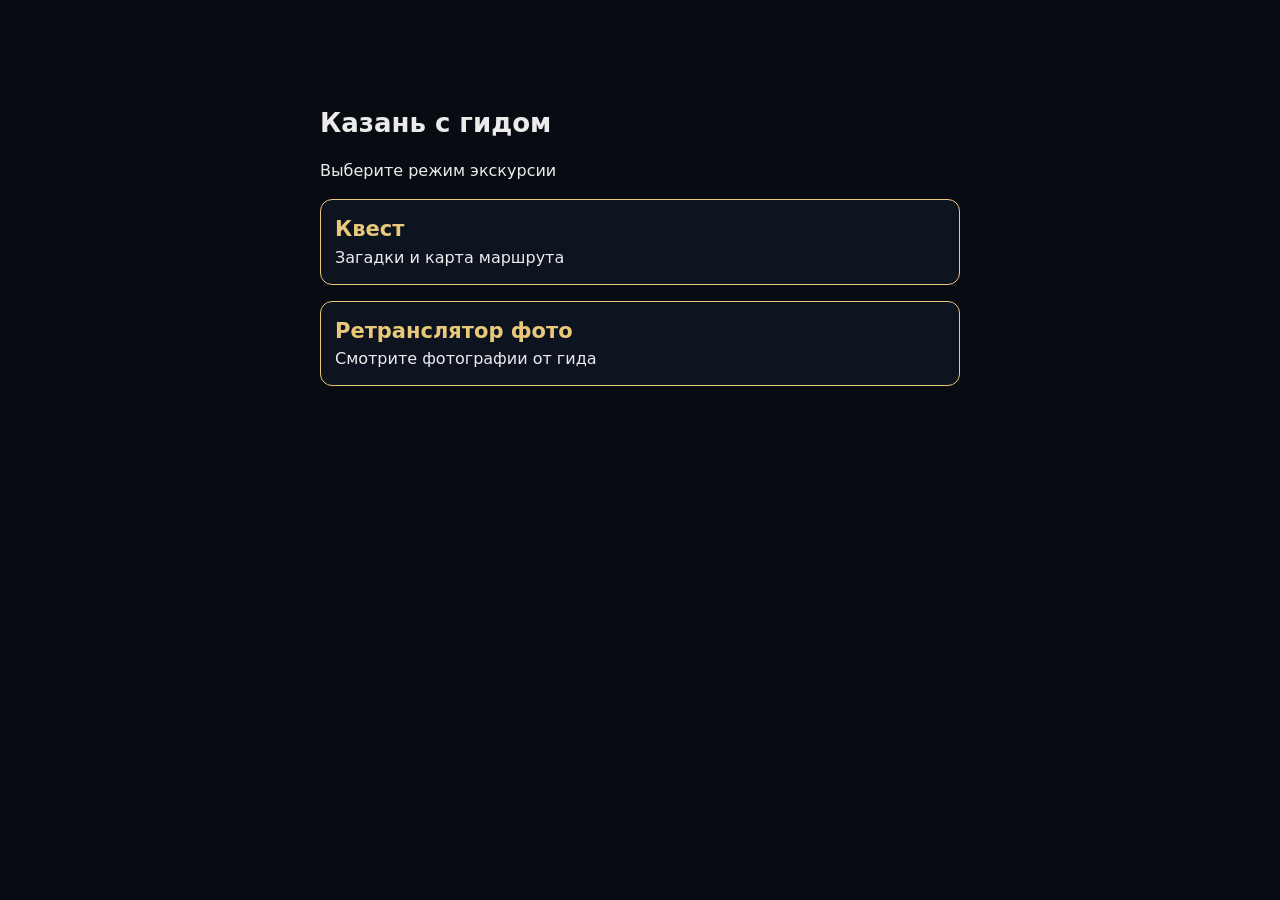
==== commit 8fc2dbea: "Add files via upload" ====
--- a/index.html
+++ b/index.html
@@ -4,9 +4,10 @@
     <meta charset="UTF-8" />
     <meta name="viewport" content="width=device-width, initial-scale=1.0" />
     <title>Квест — Казань</title>
-    <link href="maplibre-gl.css" rel="stylesheet" />
-    <script src="maplibre-gl.js"></script>
-    <link rel="stylesheet" href="styles.css" />
+    <link href="maplibre-gl.css?v=2026111101" rel="stylesheet" />
+    <script src="maplibre-gl.js?v=2026111101"></script>
+    <link rel="stylesheet" href="styles.css?v=2026111101" />
+<link rel="stylesheet" href="relay.css?v=2026111101">
 </head>
 <body>
 
@@ -105,10 +106,13 @@
     </div>
 </div>
 
-<script src="vk-bridge.min.js"></script>
-<script src="vk-media.js?v=2"></script>
-<script src="app.js?v=10"></script>
-<script src="maptiles/map-config.js"></script>
-<script src="vk-patch.js?v=8"></script>
+<script src="vk-bridge.min.js?v=2026111101"></script>
+<script src="vk-media.js?v=2026111101"></script>
+<script src="app.js?v=2026111101"></script>
+<script src="maptiles/map-config.js?v=2026111101"></script>
+<script src="vk-patch.js?v=2026111101"></script>
+<script src="relay-photos.js?v=20261113004835"></script>
+<script src="relay.js?v=2026111101"></script>
+<script src="onboarding.js?v=2026111101"></script>
 </body>
 </html>
--- a/relay.css
+++ b/relay.css
@@ -0,0 +1,31 @@
+/* Local styles only. Shared by the two apps. */
+body { font-family:system-ui,-apple-system,"Segoe UI",sans-serif; }
+.relay-shell { position:fixed; inset:0; z-index:100000; overflow:auto; padding:88px 16px calc(24px + env(safe-area-inset-bottom)); background:var(--bg,#080b11); color:var(--text,#eef0f5); font:16px/1.5 system-ui,-apple-system,"Segoe UI",sans-serif; }
+.relay-shell[hidden], .relay-shell [hidden] { display:none!important; }
+.relay-shell * { box-sizing:border-box; }
+.relay-card { max-width:640px; margin:auto; }
+.relay-shell h1 { font-size:26px; margin:16px 0; }
+.relay-shell p { margin:14px 0; }
+.relay-shell button,.relay-shell input,.relay-shell select { font:inherit; }
+.relay-shell button { padding:14px; border:1px solid var(--gold,#e8c97a); border-radius:12px; background:var(--surface,#171b26); color:var(--text,#eef0f5); cursor:pointer; }
+.relay-shell button:disabled { opacity:.45; cursor:default; }
+.relay-choice { display:block; width:100%; margin:16px 0; min-height:80px; text-align:left; }
+.relay-choice strong { display:block; color:var(--gold,#e8c97a); font-size:21px; }
+.relay-back { margin:0 0 18px; }
+.relay-shell input { width:100%; padding:14px; background:#101622; color:#fff; border:1px solid #52586a; border-radius:12px; margin:12px 0; }
+.relay-status { white-space:pre-wrap; overflow-wrap:anywhere; min-height:28px; color:var(--gold,#e8c97a); }
+.relay-grid { display:grid; grid-template-columns:repeat(3,minmax(0,1fr)); gap:8px; margin:16px 0; }
+.relay-grid .relay-tile { padding:0; overflow:hidden; aspect-ratio:1; position:relative; border:2px solid transparent; background:#171b26; }
+.relay-tile img { width:100%; height:100%; object-fit:cover; display:block; }
+.relay-tile span { position:absolute; bottom:0; left:0; right:0; background:#000b; padding:3px; font-size:12px; }
+.relay-grid .relay-tile.selected { border-color:var(--gold,#e8c97a); box-shadow:0 0 0 2px #e8c97a55; }
+.relay-pause { display:block; width:100%; margin:12px 0; }
+.relay-wait { text-align:center; padding:15vh 8px; }
+.relay-wait .relay-orbit { width:60px; height:60px; margin:auto auto 24px; border:1px dashed var(--gold,#e8c97a); border-radius:50%; }
+.relay-main-photo { display:block; width:100%; max-height:calc(100dvh - 240px); object-fit:contain; cursor:zoom-in; }
+.relay-viewer { z-index:100001; overflow:hidden; touch-action:none; }
+.relay-stage { position:absolute; top:150px; left:0; right:0; bottom:24px; display:flex; justify-content:center; align-items:center; overflow:hidden; touch-action:none; }
+.relay-stage img { max-width:100%; max-height:100%; object-fit:contain; transform-origin:center; user-select:none; -webkit-user-select:none; pointer-events:none; }
+.relay-quest-back { position:fixed; top:88px; right:12px; z-index:9999; padding:8px 12px; background:#101622; color:#e8c97a; border:1px solid #e8c97a; border-radius:10px; font:13px system-ui,sans-serif; }
+.relay-quest-back[hidden] { display:none; }
+.relay-shell textarea { width:100%; min-height:150px; background:#111827; color:#fff; }
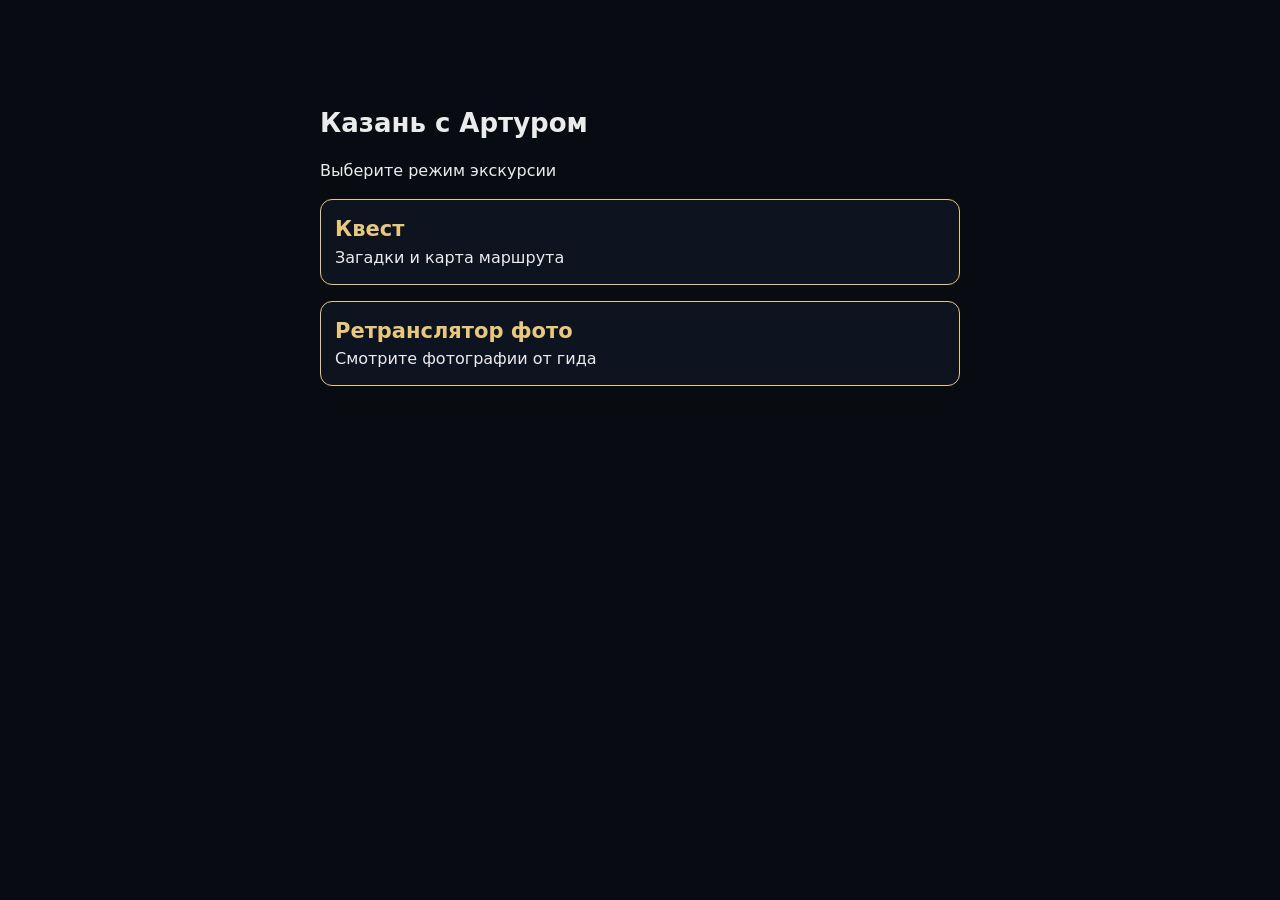
==== commit e9382ffd: "Add files via upload" ====
--- a/index.html
+++ b/index.html
@@ -112,7 +112,7 @@
 <script src="maptiles/map-config.js?v=2026111101"></script>
 <script src="vk-patch.js?v=2026111101"></script>
 <script src="relay-photos.js?v=20261113004835"></script>
-<script src="relay.js?v=2026111101"></script>
-<script src="onboarding.js?v=2026111101"></script>
+<script src="relay.js?v=2026111302"></script>
+<script src="onboarding.js?v=2026111302"></script>
 </body>
 </html>
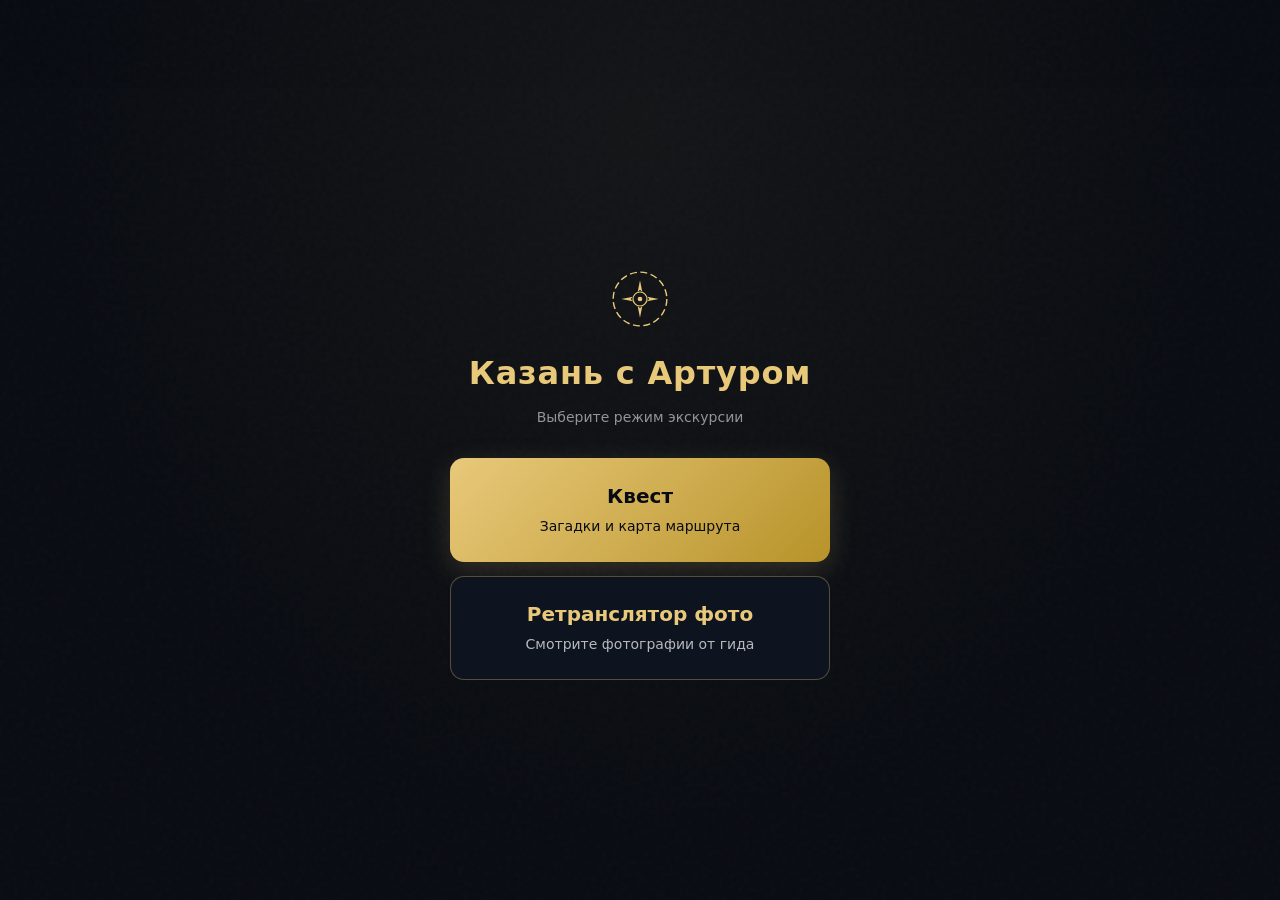
==== commit 9484bcb4: "Add files via upload" ====
--- a/index.html
+++ b/index.html
@@ -1,118 +1,118 @@
-<!DOCTYPE html>
-<html lang="ru">
-<head>
-    <meta charset="UTF-8" />
-    <meta name="viewport" content="width=device-width, initial-scale=1.0" />
-    <title>Квест — Казань</title>
-    <link href="maplibre-gl.css?v=2026111101" rel="stylesheet" />
-    <script src="maplibre-gl.js?v=2026111101"></script>
-    <link rel="stylesheet" href="styles.css?v=2026111101" />
-<link rel="stylesheet" href="relay.css?v=2026111101">
-</head>
-<body>
-
-<div id="passwordScreen" class="screen active">
-    <div class="pw-bg"><div class="pw-noise"></div><div class="pw-glow"></div></div>
-    <div class="pw-content">
-        <div class="pw-logo">
-            <svg width="48" height="48" viewBox="0 0 48 48" fill="none">
-                <circle cx="24" cy="24" r="23" stroke="#E8C97A" stroke-width="1.2" stroke-dasharray="6 3"/>
-                <path d="M24 8 L26 18 L24 16 L22 18 Z" fill="#E8C97A"/>
-                <path d="M24 40 L26 30 L24 32 L22 30 Z" fill="#E8C97A"/>
-                <path d="M8 24 L18 22 L16 24 L18 26 Z" fill="#E8C97A"/>
-                <path d="M40 24 L30 22 L32 24 L30 26 Z" fill="#E8C97A"/>
-                <circle cx="24" cy="24" r="6" stroke="#E8C97A" stroke-width="1"/>
-                <circle cx="24" cy="24" r="2" fill="#E8C97A"/>
-            </svg>
-        </div>
-        <div class="pw-title">КВЕСТ</div>
-        <div class="pw-city">Казань</div>
-        <div class="pw-subtitle">Введите код доступа</div>
-        <div class="pw-input-wrap">
-            <input id="passwordInput" type="text" class="pw-input" placeholder="XXXX" maxlength="20" autocomplete="off" autocorrect="off" spellcheck="false"/>
-            <div class="pw-input-line"></div>
-        </div>
-        <button class="pw-btn" onclick="submitPassword()">
-            <span>Войти</span>
-            <svg width="18" height="18" viewBox="0 0 18 18" fill="none">
-                <path d="M4 9H14M14 9L10 5M14 9L10 13" stroke="currentColor" stroke-width="1.5" stroke-linecap="round"/>
-            </svg>
-        </button>
-        <div class="pw-error" id="passwordError">Неверный код. Попробуйте ещё раз.</div>
-        <div class="pw-hint">Код выдаётся гидом перед началом квеста</div>
-    </div>
-</div>
-
-<div id="questScreen" class="screen">
-    <div id="riddlePanel" class="riddle-panel">
-        <div class="riddle-waiting" id="riddleWaiting">
-            <div class="waiting-icon">🔍</div>
-            <div class="waiting-text">Ожидание следующей загадки…</div>
-            <div class="waiting-dots"><span></span><span></span><span></span></div>
-        </div>
-        <img id="riddleImage" class="riddle-img hidden" src="" alt="Загадка" />
-        <div class="riddle-number" id="riddleNumber"></div>
-    </div>
-    <div id="keyboardToggle" style="display:none">
-        <button id="toggleRiddle" onmousedown="event.preventDefault(); toggleKeyboardView('riddle')">
-            🔍 Загадка
-        </button>
-        <button id="toggleCipher" onmousedown="event.preventDefault(); toggleKeyboardView('cipher')">
-            🔑 Дешифровщик
-        </button>
-    </div>
-    <div id="answerBar" class="answer-bar">
-        <div class="answer-bar-inner">
-            <input id="answerInput" type="text" class="answer-input" placeholder="Введите ответ…" autocomplete="off" autocorrect="off" spellcheck="false"/>
-            <button class="answer-btn" onclick="submitAnswer()">
-                <svg width="20" height="20" viewBox="0 0 20 20" fill="none">
-                    <path d="M4 10H16M16 10L11 5M16 10L11 15" stroke="currentColor" stroke-width="1.8" stroke-linecap="round"/>
-                </svg>
-            </button>
-        </div>
-        <div class="answer-feedback" id="answerFeedback"></div>
-    </div>
-    <div id="cipherPanel" class="cipher-panel">
-        <div class="cipher-empty" id="cipherEmpty"><span>Дешифровщики появятся вместе с загадкой</span></div>
-        <div class="cipher-buttons" id="cipherButtons"></div>
-        <div class="cipher-preview" id="cipherPreview"></div>
-    </div>
-</div>
-
-<div id="mapScreen" class="screen">
-    <div id="map"></div>
-    <button class="map-back-btn" onclick="backToQuest()">
-        <svg width="20" height="20" viewBox="0 0 20 20" fill="none">
-            <path d="M13 4L6 10L13 16" stroke="currentColor" stroke-width="1.8" stroke-linecap="round"/>
-        </svg>
-        Загадки
-    </button>
-    <div class="map-hint" id="mapHint"></div>
-    <div class="map-progress" id="mapProgress"></div>
-</div>
-
-<div id="successOverlay" class="success-overlay hidden">
-    <div class="success-content">
-        <div class="success-icon">✓</div>
-        <div class="success-title">Верно!</div>
-        <div class="success-text" id="successText">Открываю карту…</div>
-    </div>
-</div>
-
-<div id="cipherOverlay" class="cipher-overlay hidden" onclick="closeCipherOverlay()">
-    <div class="cipher-overlay-inner" onclick="event.stopPropagation()">
-        <img id="cipherOverlayImg" src="" alt="" />
-        <button class="cipher-overlay-close" onclick="closeCipherOverlay()">✕</button>
-    </div>
-</div>
-
-<script src="vk-bridge.min.js?v=2026111101"></script>
-<script src="vk-media.js?v=2026111101"></script>
-<script src="app.js?v=2026111101"></script>
-<script src="maptiles/map-config.js?v=2026111101"></script>
-<script src="vk-patch.js?v=2026111101"></script>
-<script src="relay-photos.js?v=20261113004835"></script>
-<script src="relay.js?v=2026111302"></script>
-<script src="onboarding.js?v=2026111302"></script>
-</body>
-</html>
+<!DOCTYPE html>
+<html lang="ru">
+<head>
+    <meta charset="UTF-8" />
+    <meta name="viewport" content="width=device-width, initial-scale=1.0" />
+    <title>Квест — Казань</title>
+    <link href="maplibre-gl.css?v=2026111101" rel="stylesheet" />
+    <script src="maplibre-gl.js?v=2026111101"></script>
+    <link rel="stylesheet" href="styles.css?v=2026111101" />
+<link rel="stylesheet" href="relay.css?v=2026111305">
+</head>
+<body>
+
+<div id="passwordScreen" class="screen active">
+    <div class="pw-bg"><div class="pw-noise"></div><div class="pw-glow"></div></div>
+    <div class="pw-content">
+        <div class="pw-logo">
+            <svg width="48" height="48" viewBox="0 0 48 48" fill="none">
+                <circle cx="24" cy="24" r="23" stroke="#E8C97A" stroke-width="1.2" stroke-dasharray="6 3"/>
+                <path d="M24 8 L26 18 L24 16 L22 18 Z" fill="#E8C97A"/>
+                <path d="M24 40 L26 30 L24 32 L22 30 Z" fill="#E8C97A"/>
+                <path d="M8 24 L18 22 L16 24 L18 26 Z" fill="#E8C97A"/>
+                <path d="M40 24 L30 22 L32 24 L30 26 Z" fill="#E8C97A"/>
+                <circle cx="24" cy="24" r="6" stroke="#E8C97A" stroke-width="1"/>
+                <circle cx="24" cy="24" r="2" fill="#E8C97A"/>
+            </svg>
+        </div>
+        <div class="pw-title">КВЕСТ</div>
+        <div class="pw-city">Казань</div>
+        <div class="pw-subtitle">Введите код доступа</div>
+        <div class="pw-input-wrap">
+            <input id="passwordInput" type="text" class="pw-input" placeholder="XXXX" maxlength="20" autocomplete="off" autocorrect="off" spellcheck="false"/>
+            <div class="pw-input-line"></div>
+        </div>
+        <button class="pw-btn" onclick="submitPassword()">
+            <span>Войти</span>
+            <svg width="18" height="18" viewBox="0 0 18 18" fill="none">
+                <path d="M4 9H14M14 9L10 5M14 9L10 13" stroke="currentColor" stroke-width="1.5" stroke-linecap="round"/>
+            </svg>
+        </button>
+        <div class="pw-error" id="passwordError">Неверный код. Попробуйте ещё раз.</div>
+        <div class="pw-hint">Код выдаётся гидом перед началом квеста</div>
+    </div>
+</div>
+
+<div id="questScreen" class="screen">
+    <div id="riddlePanel" class="riddle-panel">
+        <div class="riddle-waiting" id="riddleWaiting">
+            <div class="waiting-icon">🔍</div>
+            <div class="waiting-text">Ожидание следующей загадки…</div>
+            <div class="waiting-dots"><span></span><span></span><span></span></div>
+        </div>
+        <img id="riddleImage" class="riddle-img hidden" src="" alt="Загадка" />
+        <div class="riddle-number" id="riddleNumber"></div>
+    </div>
+    <div id="keyboardToggle" style="display:none">
+        <button id="toggleRiddle" onmousedown="event.preventDefault(); toggleKeyboardView('riddle')">
+            🔍 Загадка
+        </button>
+        <button id="toggleCipher" onmousedown="event.preventDefault(); toggleKeyboardView('cipher')">
+            🔑 Дешифровщик
+        </button>
+    </div>
+    <div id="answerBar" class="answer-bar">
+        <div class="answer-bar-inner">
+            <input id="answerInput" type="text" class="answer-input" placeholder="Введите ответ…" autocomplete="off" autocorrect="off" spellcheck="false"/>
+            <button class="answer-btn" onclick="submitAnswer()">
+                <svg width="20" height="20" viewBox="0 0 20 20" fill="none">
+                    <path d="M4 10H16M16 10L11 5M16 10L11 15" stroke="currentColor" stroke-width="1.8" stroke-linecap="round"/>
+                </svg>
+            </button>
+        </div>
+        <div class="answer-feedback" id="answerFeedback"></div>
+    </div>
+    <div id="cipherPanel" class="cipher-panel">
+        <div class="cipher-empty" id="cipherEmpty"><span>Дешифровщики появятся вместе с загадкой</span></div>
+        <div class="cipher-buttons" id="cipherButtons"></div>
+        <div class="cipher-preview" id="cipherPreview"></div>
+    </div>
+</div>
+
+<div id="mapScreen" class="screen">
+    <div id="map"></div>
+    <button class="map-back-btn" onclick="backToQuest()">
+        <svg width="20" height="20" viewBox="0 0 20 20" fill="none">
+            <path d="M13 4L6 10L13 16" stroke="currentColor" stroke-width="1.8" stroke-linecap="round"/>
+        </svg>
+        Загадки
+    </button>
+    <div class="map-hint" id="mapHint"></div>
+    <div class="map-progress" id="mapProgress"></div>
+</div>
+
+<div id="successOverlay" class="success-overlay hidden">
+    <div class="success-content">
+        <div class="success-icon">✓</div>
+        <div class="success-title">Верно!</div>
+        <div class="success-text" id="successText">Открываю карту…</div>
+    </div>
+</div>
+
+<div id="cipherOverlay" class="cipher-overlay hidden" onclick="closeCipherOverlay()">
+    <div class="cipher-overlay-inner" onclick="event.stopPropagation()">
+        <img id="cipherOverlayImg" src="" alt="" />
+        <button class="cipher-overlay-close" onclick="closeCipherOverlay()">✕</button>
+    </div>
+</div>
+
+<script src="vk-bridge.min.js?v=2026111101"></script>
+<script src="vk-media.js?v=2026111101"></script>
+<script src="app.js?v=2026111101"></script>
+<script src="maptiles/map-config.js?v=2026111101"></script>
+<script src="vk-patch.js?v=2026111101"></script>
+<script src="relay-photos.js?v=20261113004835"></script>
+<script src="relay.js?v=2026111305"></script>
+<script src="onboarding.js?v=2026111305"></script>
+</body>
+</html>
--- a/relay.css
+++ b/relay.css
@@ -29,3 +29,58 @@
 .relay-quest-back { position:fixed; top:88px; right:12px; z-index:9999; padding:8px 12px; background:#101622; color:#e8c97a; border:1px solid #e8c97a; border-radius:10px; font:13px system-ui,sans-serif; }
 .relay-quest-back[hidden] { display:none; }
 .relay-shell textarea { width:100%; min-height:150px; background:#111827; color:#fff; }
+
+/* Quest visual language; safe scrolling begins below the native VK panel. */
+:root { --relay-top:max(88px, env(safe-area-inset-top, 0px)); }
+.relay-shell { top:var(--relay-top); padding:12px 20px calc(24px + env(safe-area-inset-bottom, 0px)); background:#080B11; isolation:isolate; }
+.relay-shell::before { content:""; position:fixed; inset:0; z-index:-1; pointer-events:none; background:radial-gradient(ellipse at 50% 15%,rgba(232,201,122,.07),transparent 65%), url("data:image/svg+xml,%3Csvg viewBox='0 0 200 200' xmlns='http://www.w3.org/2000/svg'%3E%3Cfilter id='n'%3E%3CfeTurbulence type='fractalNoise' baseFrequency='0.85' numOctaves='4'/%3E%3C/filter%3E%3Crect width='100%25' height='100%25' filter='url(%23n)' opacity='0.04'/%3E%3C/svg%3E"); opacity:.7; }
+.relay-shell button { background:#0E1320; border-color:rgba(232,201,122,.32); transition:background .15s, transform .15s; }
+.relay-shell button:active { transform:scale(.98); }
+.relay-shell button:focus-visible,.relay-quest-back:focus-visible { outline:2px solid #E8C97A; outline-offset:4px; }
+.relay-shell .relay-back { min-height:44px; font-size:14px; padding:10px 14px; margin:0 0 20px; }
+#modeChoice { display:flex; }
+.relay-welcome { width:100%; max-width:380px; margin:auto; padding:28px 0 40px; text-align:center; }
+.relay-compass { width:56px; height:56px; margin:0 auto 26px; animation:relayCompassSpin 20s linear infinite; }
+.relay-compass svg { width:100%; height:100%; }
+.relay-welcome h1 { font-size:clamp(25px,7vw,32px); line-height:1.25; letter-spacing:.025em; color:#E8C97A; margin:0 0 14px; }
+.relay-welcome > p { font-size:14px; color:rgba(255,255,255,.55); margin:0 0 30px; }
+.relay-shell .relay-choice { min-height:104px; padding:20px 16px; margin:14px auto; text-align:center; border-radius:14px; font-size:14px; color:rgba(255,255,255,.7); }
+.relay-choice strong { font-size:20px; line-height:1.3; margin-bottom:7px; }
+.relay-shell .relay-choice:first-of-type,.relay-shell .relay-primary { background:linear-gradient(135deg,#E8C97A,#B8932A); color:#080B11; border:0; box-shadow:0 8px 28px rgba(232,201,122,.18); }
+.relay-choice:first-of-type strong { color:#080B11; }
+#relayLogin { max-width:320px; margin:clamp(28px,9vh,100px) auto 0; text-align:center; }
+#relayLogin h1 { color:#E8C97A; font-size:26px; line-height:1.25; letter-spacing:.04em; margin-bottom:28px; }
+#relayLogin label { display:block; color:rgba(255,255,255,.55); font-size:14px; }
+#relayLogin input { border:0; border-bottom:1px solid rgba(232,201,122,.3); border-radius:0; background:transparent; text-align:center; font-size:28px; letter-spacing:.25em; padding:18px 8px; margin:22px 0; caret-color:#E8C97A; }
+#relayLogin input:focus { outline:none; border-bottom-color:#E8C97A; }
+#relayLogin input::placeholder { color:rgba(255,255,255,.2); }
+.relay-shell .relay-primary { width:100%; min-height:54px; border-radius:14px; font-weight:700; letter-spacing:.08em; }
+.relay-shell .relay-hint { color:rgba(255,255,255,.4); font-size:12px; line-height:1.6; margin:28px auto 12px; max-width:250px; }
+.relay-status { font-size:14px; margin:10px 0; }
+#relayTourist:has(#relayLogin:not([hidden])) .relay-status { text-align:center; }
+.relay-wait { min-height:calc(100dvh - var(--relay-top) - 160px); padding:32px 8px; display:flex; flex-direction:column; align-items:center; justify-content:center; }
+.relay-wait-icon { animation:relayWaitBounce 2s ease-in-out infinite; }
+.relay-wait .relay-compass { margin-bottom:14px; }
+.relay-wait p { color:rgba(255,255,255,.55); font-size:15px; letter-spacing:.02em; }
+.relay-dots { display:flex; gap:6px; margin-top:8px; }
+.relay-dots span { width:6px; height:6px; border-radius:50%; background:rgba(232,201,122,.35); animation:relayDotPulse 1.4s ease-in-out infinite; }
+.relay-dots span:nth-child(2) { animation-delay:.2s; }
+.relay-dots span:nth-child(3) { animation-delay:.4s; }
+#relayPhotoButton { width:100%; padding:8px; border-radius:16px; }
+.relay-main-photo { max-height:calc(100dvh - var(--relay-top) - 150px); }
+#relayTourist h2 { font-size:20px; margin:24px 0 12px; font-weight:600; }
+.relay-grid { gap:10px; }
+.relay-quest-back { top:calc(var(--relay-top) + 8px); left:16px; right:auto; min-height:44px; }
+#questControls { padding-top:64px; }
+.relay-shell.relay-viewer { inset:0; padding:0; background:#080B11; }
+.relay-viewer::before { display:none; }
+.relay-stage { inset:0; }
+.relay-viewer-close { position:absolute; width:1px; height:1px; overflow:hidden; clip-path:inset(50%); padding:0!important; z-index:2; }
+.relay-viewer-close:focus-visible { clip-path:none; width:auto; height:auto; top:calc(var(--relay-top) + 8px); left:16px; padding:12px!important; }
+@keyframes relayCompassSpin { to { transform:rotate(360deg); } }
+@keyframes relayWaitBounce { 0%,100% { transform:translateY(0); } 50% { transform:translateY(-8px); } }
+@keyframes relayDotPulse { 0%,100% { opacity:.3; transform:scale(.8); } 50% { opacity:1; transform:scale(1); } }
+@media (prefers-reduced-motion:reduce) { .relay-compass,.relay-wait-icon,.relay-dots span { animation:none; } }
+/* Keep both navigation actions accessible on the quest map. */
+body:has(#mapScreen.active) .relay-quest-back { top:calc(var(--relay-top) + 56px); }
+#relayGuide .relay-card > button:not(.relay-back) { margin-bottom:8px; }
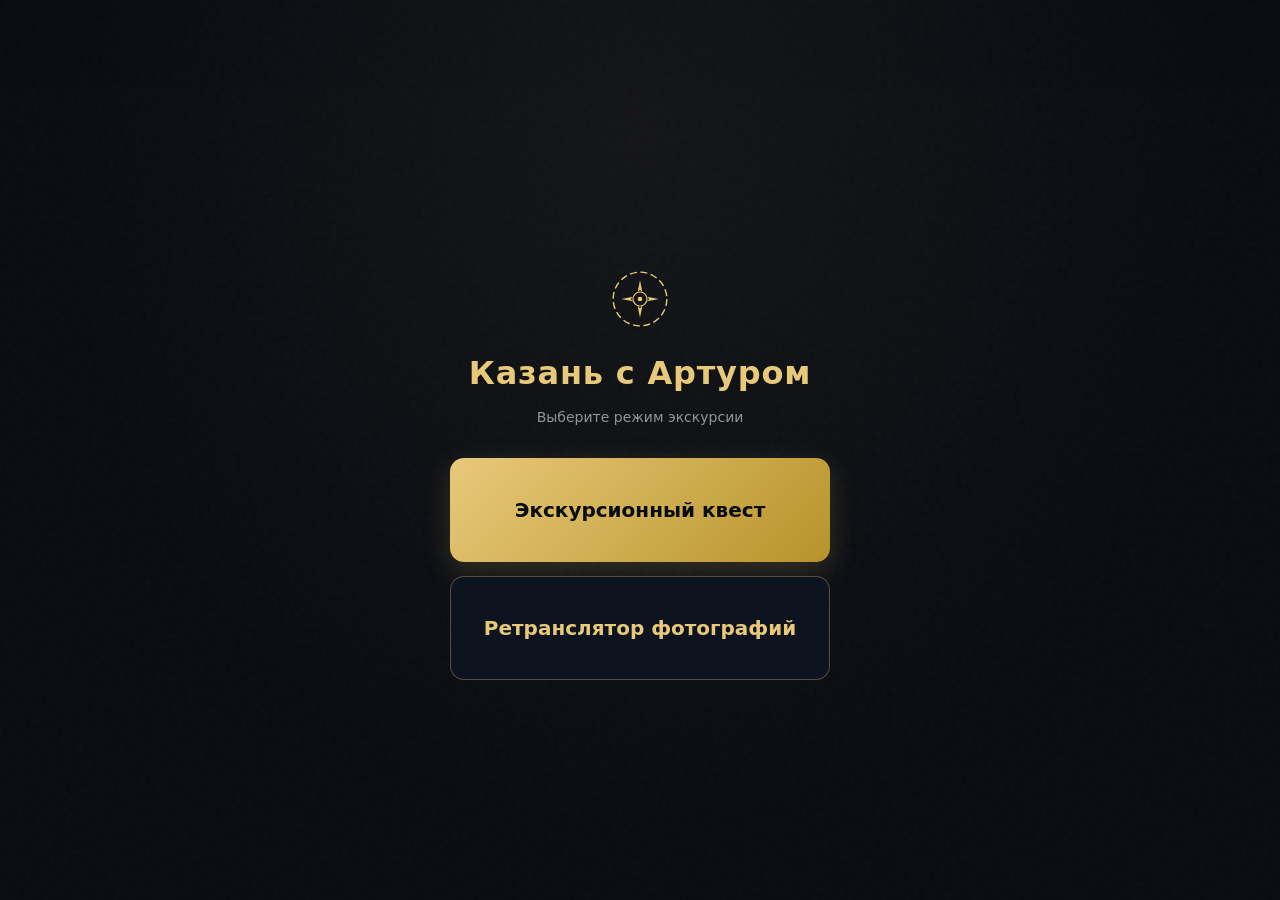
==== commit 1e9b9081: "Add files via upload" ====
--- a/index.html
+++ b/index.html
@@ -7,7 +7,7 @@
     <link href="maplibre-gl.css?v=2026111101" rel="stylesheet" />
     <script src="maplibre-gl.js?v=2026111101"></script>
     <link rel="stylesheet" href="styles.css?v=2026111101" />
-<link rel="stylesheet" href="relay.css?v=2026111305">
+<link rel="stylesheet" href="relay.css?v=2026111307">
 </head>
 <body>
 
@@ -113,6 +113,7 @@
 <script src="vk-patch.js?v=2026111101"></script>
 <script src="relay-photos.js?v=20261113004835"></script>
 <script src="relay.js?v=2026111305"></script>
-<script src="onboarding.js?v=2026111305"></script>
+<script src="media-preload.js?v=2026111306"></script>
+<script src="onboarding.js?v=2026111401"></script>
 </body>
 </html>
--- a/relay.css
+++ b/relay.css
@@ -84,3 +84,24 @@
 /* Keep both navigation actions accessible on the quest map. */
 body:has(#mapScreen.active) .relay-quest-back { top:calc(var(--relay-top) + 56px); }
 #relayGuide .relay-card > button:not(.relay-back) { margin-bottom:8px; }
+
+/* Preparation is independent of the received-photo gallery. */
+.media-preload-progress { color:rgba(255,255,255,.48); font:12px/1.5 system-ui,sans-serif; margin:18px 0 0; text-align:center; }
+.media-preload-quest { position:fixed; top:calc(var(--relay-top) + 58px); left:16px; right:16px; z-index:9998; pointer-events:none; margin:0; text-align:left; }
+.media-preload-progress[hidden] { display:none; }
+body:has(#mapScreen.active) .media-preload-quest { top:calc(var(--relay-top) + 108px); }
+.relay-shell .relay-vibration { display:block; padding:6px 0; margin:-8px 0 14px; background:none; border:0; color:rgba(255,255,255,.55); font-size:12px; min-height:32px; }
+
+/* Soft press feedback for touch, mouse and keyboard, with reduced-motion support. */
+.relay-shell button,.relay-quest-back,#questControls button { transition:transform 160ms ease-out,filter 160ms ease-out,box-shadow 160ms ease-out; transform-origin:center; }
+.relay-shell button:not(:disabled):active,.relay-quest-back:active,#questControls button:not(:disabled):active { transform:scale(.96); filter:brightness(1.12); }
+.relay-grid.editing-order .relay-tile:active { transform:none; filter:none; }
+@media (prefers-reduced-motion:reduce) {
+  .relay-shell button,.relay-quest-back,#questControls button { transition:none; }
+  .relay-shell button:not(:disabled):active,.relay-quest-back:active,#questControls button:not(:disabled):active { transform:none; }
+}
+
+/* Preloading continues silently. */
+.media-preload-progress { display:none!important; }
+#modeChoice .relay-choice { display:flex; justify-content:center; align-items:center; }
+#modeChoice .relay-choice strong { margin:0; }
